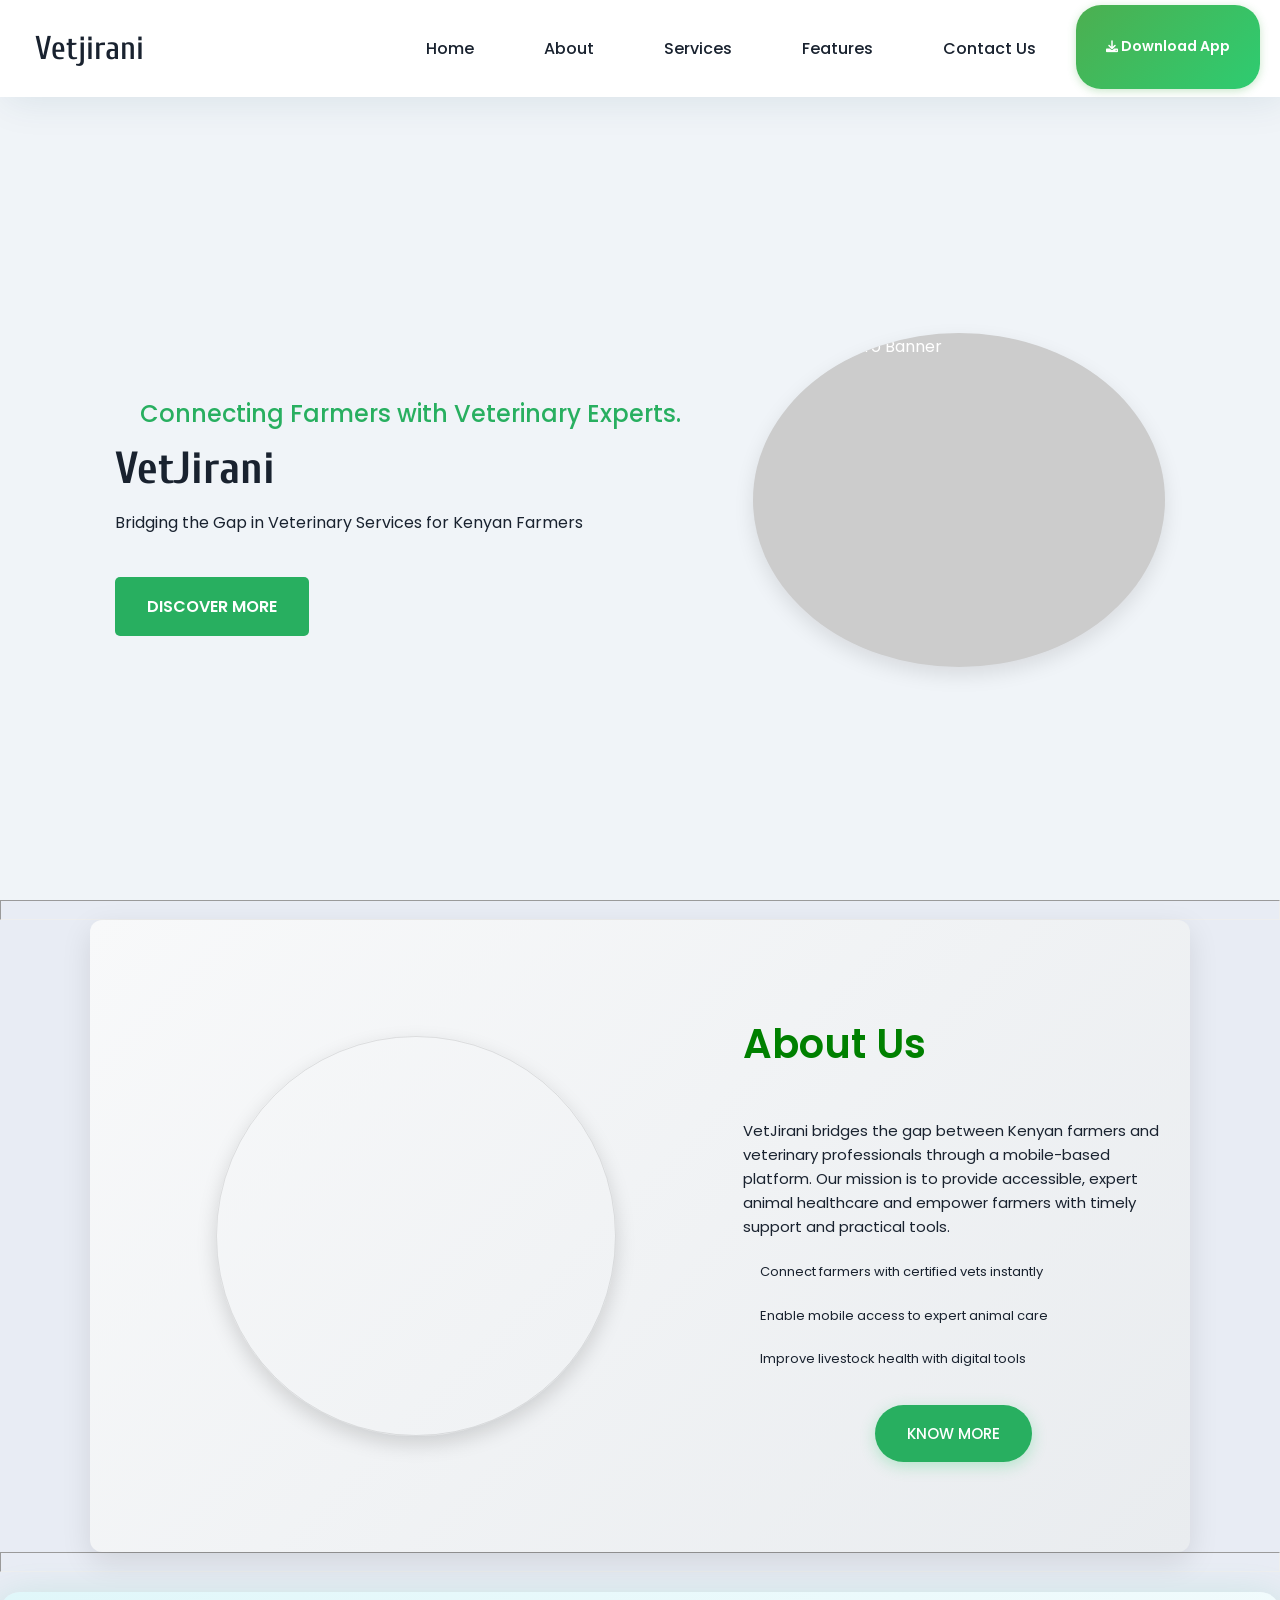
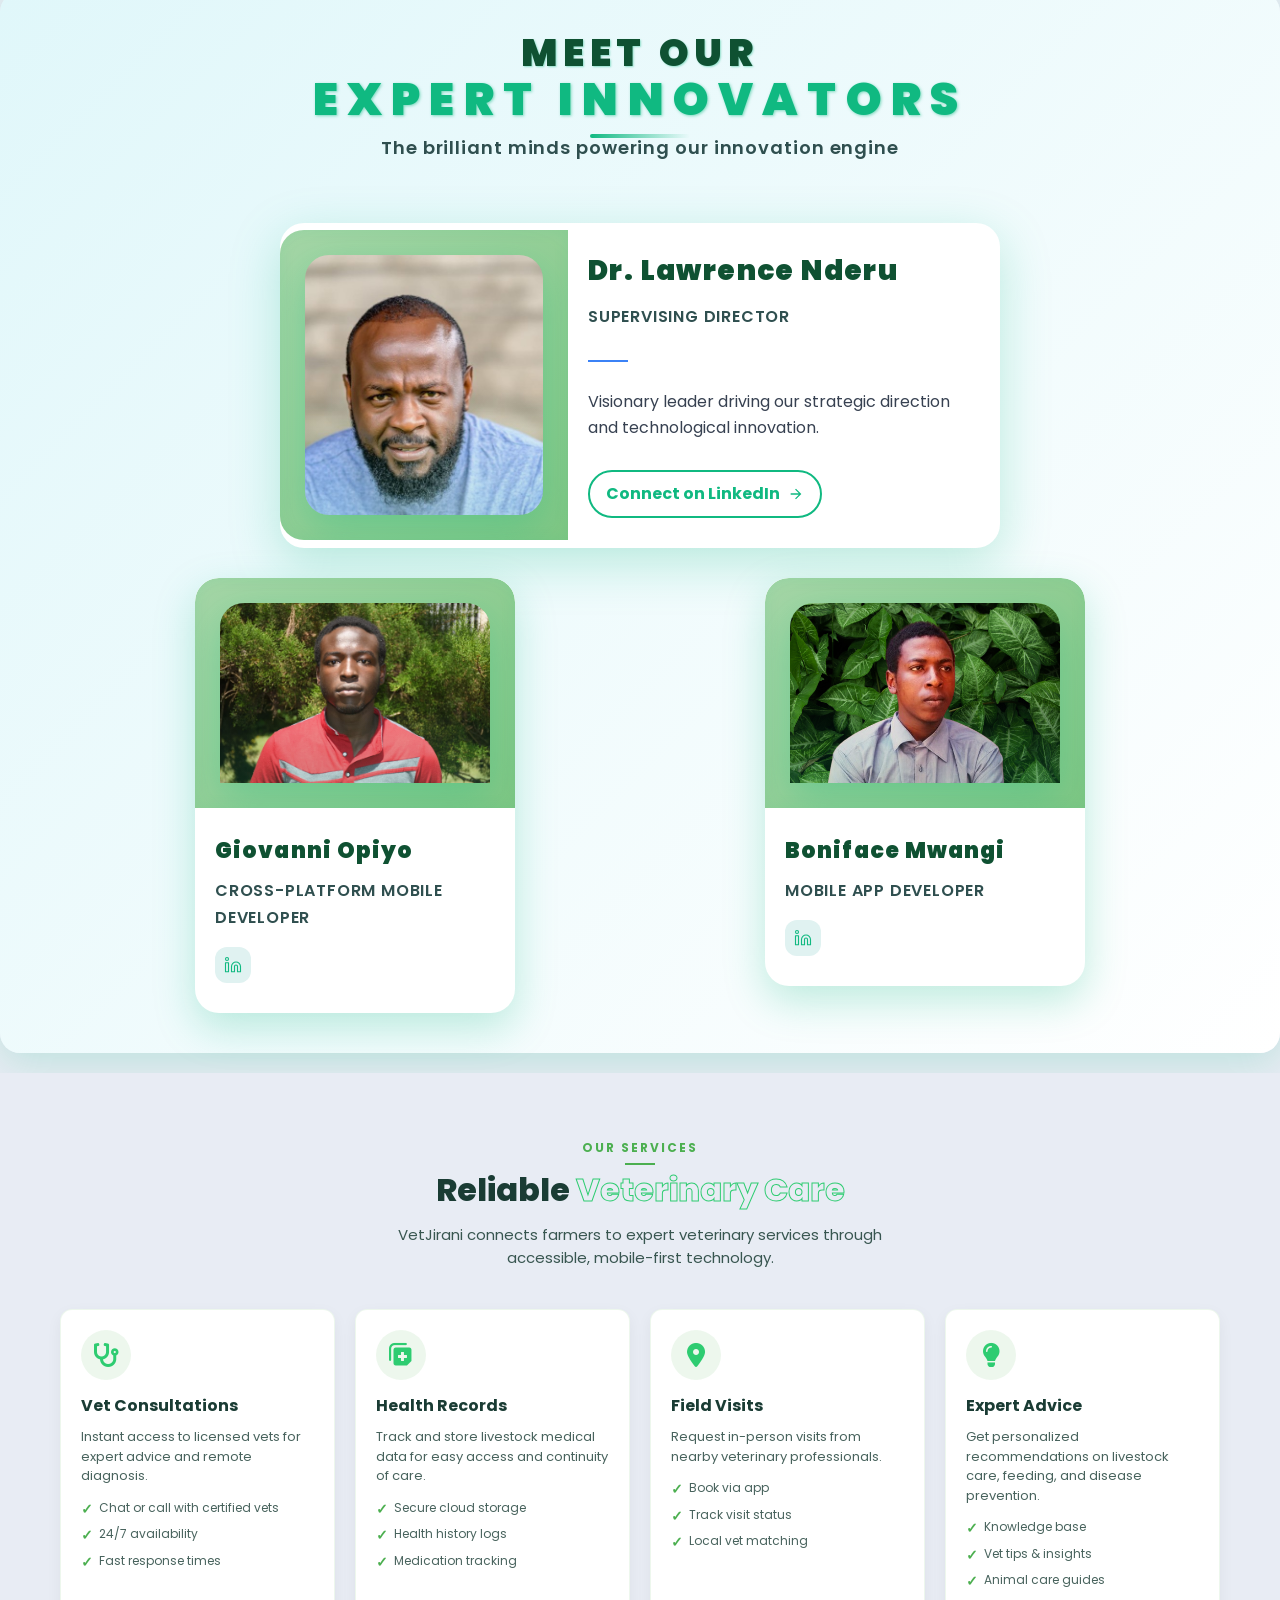
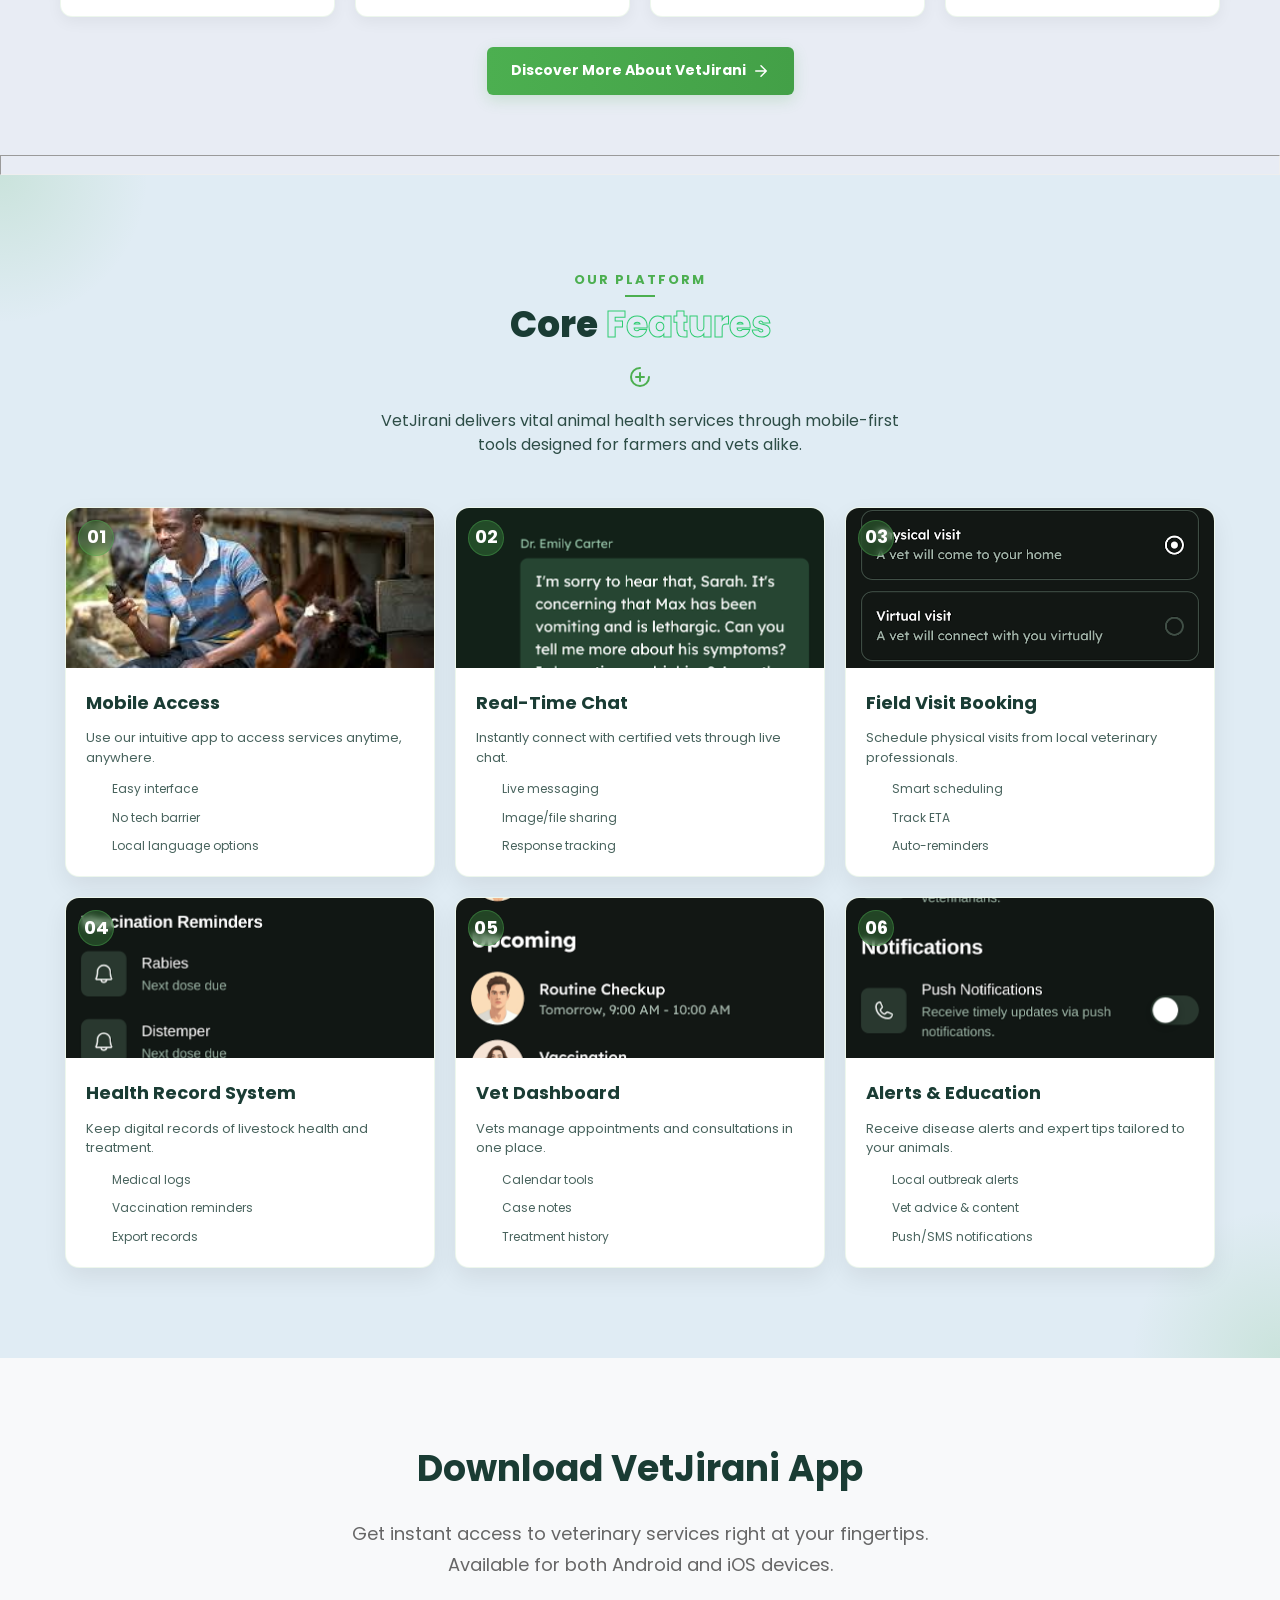
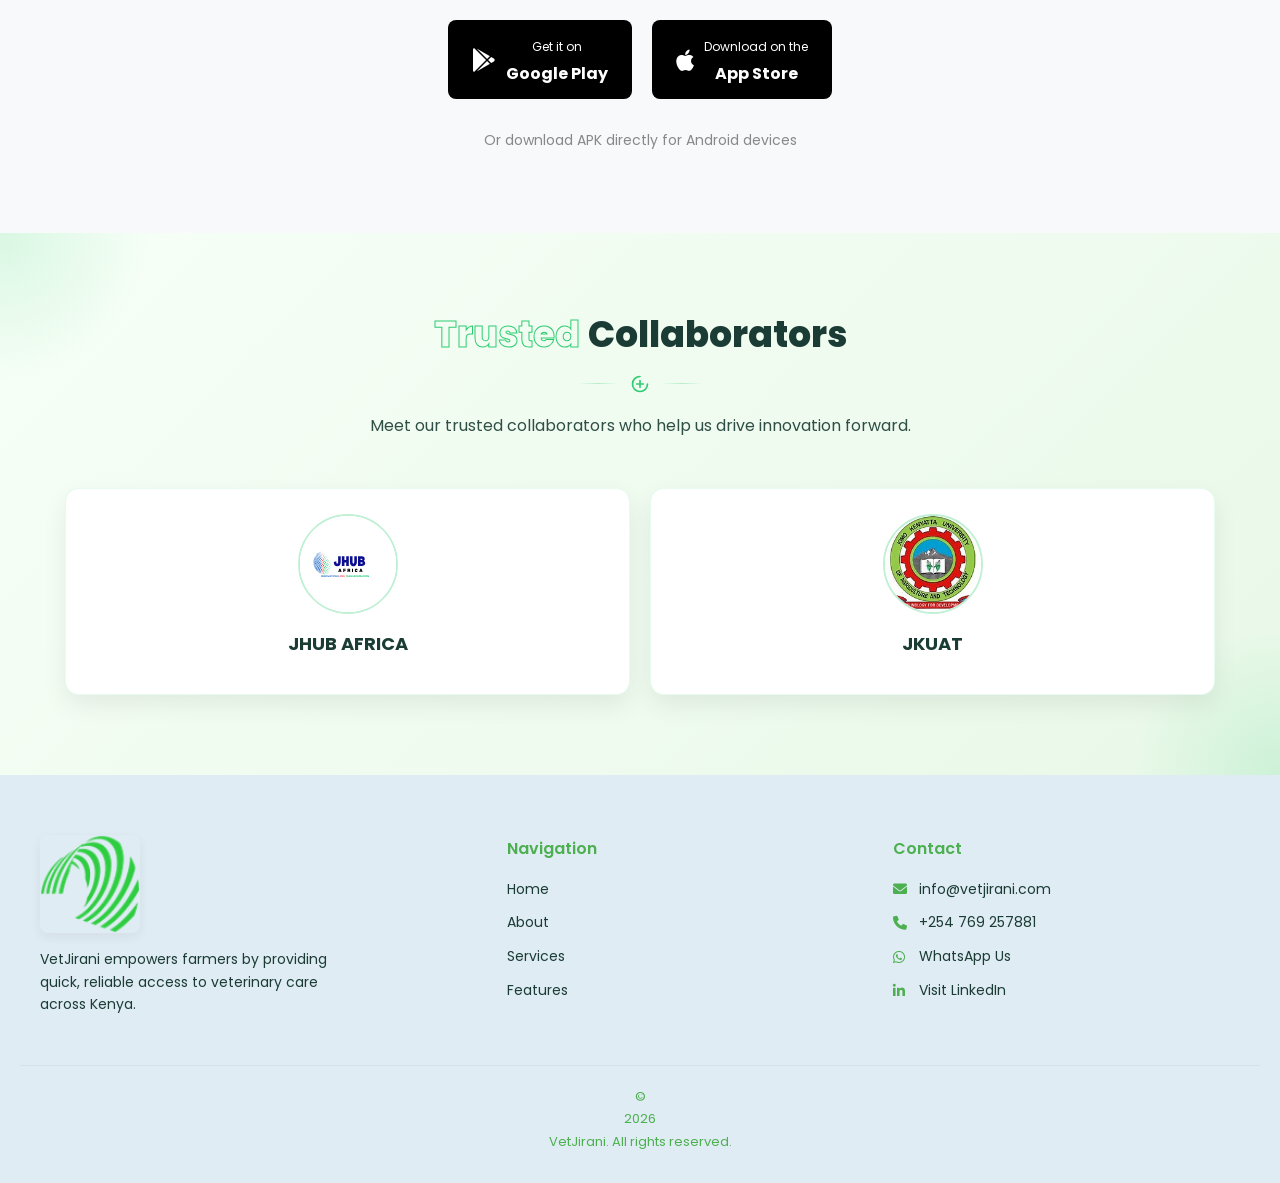
==== index.html @ 68db435a "first commit" ====
<!DOCTYPE html>
<html lang="en">

<head>
  <meta charset="UTF-8">
  <meta http-equiv="X-UA-Compatible" content="IE=edge">
  <meta name="viewport" content="width=device-width, initial-scale=1.0">
  <title>VetJirani</title>

  <!-- Favicon -->
  <link rel="shortcut icon" href="./favicon.svg" type="image/svg+xml">

  <!-- Custom CSS -->
  <link rel="stylesheet" href="./assets/css/style.css">

  <!-- Google Fonts -->
  <link rel="preconnect" href="https://fonts.googleapis.com">
  <link rel="preconnect" href="https://fonts.gstatic.com" crossorigin>
  <link href="https://fonts.googleapis.com/css2?family=Cuprum:wght@500;600;700&family=Poppins:wght@400;500;600&display=swap" rel="stylesheet">
  <link rel="stylesheet" href="https://cdnjs.cloudflare.com/ajax/libs/font-awesome/6.0.0-beta3/css/all.min.css">
  <!-- Preload Critical Resources -->
  <link rel="icon" href="./assets/images/Picture3.png" type="image/png">
  <link rel="stylesheet" href="https://cdnjs.cloudflare.com/ajax/libs/font-awesome/6.0.0-beta3/css/all.min.css">
</head>

<body>

  <!-- Header -->
  <header class="header active">
    <div class="container">
      <a href="#" class="logo">Vetjirani</a>

      <li>
        <!-- Dark Mode Toggle -->
        <button class="nav-open-btn">☰</button>

        
      </li>
           
      <!-- Desktop Navigation -->
      <nav class="navbar" data-navbar>
        
        <ul class="navbar-list">
          <li><a href="#home" class="navbar-link" data-nav-link> Home</a></li>
          <li><a href="#about" class="navbar-link" data-nav-link>About</a></li>
          <li><a href="#services" class="navbar-link" data-nav-link>Services</a></li>
          <li><a href="#features" class="navbar-link" data-nav-link>Features</a></li>
          <li><a href="#footer" class="navbar-link" data-nav-link>Contact Us</a></li>
          <li><a href="#download" class="download-btn-navbar" data-nav-link>
            <i class="fas fa-download"></i> Download App
          </a></li>
        </ul>
      </nav>
  
      <!-- Mobile Menu Button -->
      <button class="nav-open-btn" aria-label="open menu" data-nav-toggler>
        <ion-icon name="menu-outline" aria-hidden="true"></ion-icon>
      </button>
  
      <div class="overlay" data-nav-toggler data-overlay></div>
    </div>
  </header>   
  

  <!-- Main Content -->
  <main>
    <article>

<!-- Hero Section -->
<section class="hero" id="home" aria-label="hero">
  <div class="container">
    <div class="hero-content">
      <p class="hero-subtitle has-before" style="font-size: x-large;">Connecting Farmers with Veterinary Experts.
</p>
      <h1 class="h1 hero-title">VetJirani</h1>
      <p class="hero-text">
       Bridging the Gap in Veterinary Services for Kenyan Farmers
 
      </p>
      <div class="btn-group">
        <a href="#about" class="btn btn-primary">Discover More</a>
      </div>
    </div>
    <figure class="hero-banner img-holder">
      <img src="./assets/images/Picture1.png" width="802" height="650" alt="VetJirani Hero Banner" class="img-cover">
    </figure>
  </div>
</section>
<hr style="height: 20px;">

      <!-- About Section -->
<!-- About Section -->
<section class="about" id="about" aria-label="About Us" data-aos="fade-up" style="background-color: #e8ecf4;">
  <div class="container">

    <figure class="about-banner" data-aos="fade-right" data-aos-delay="50">
      <img src="./assets/images/Picture2.png" alt="About Us" loading="lazy" class="hover-shine">
    </figure>

    <div class="about-content" data-aos="fade-left" data-aos-delay="100">
      <h2 class="h2-sm section-title stroke-text" style="color:green;font-size: 40px;">About Us</h2>

      <svg class="section-divider" width="80" height="8" viewBox="0 0 80 8" fill="none" xmlns="http://www.w3.org/2000/svg">
        <path d="M0 4H80" stroke="url(#pulse-gradient)" stroke-width="2" stroke-linecap="round"/>
        <defs>
          <linearGradient id="pulse-gradient" x1="0" y1="0" x2="100%" y2="0">
            <stop offset="0%" stop-color="#4E6BFF"/>
            <stop offset="100%" stop-color="#2AD2E2"/>
          </linearGradient>
        </defs>
      </svg>

      <p class="section-text">
        VetJirani bridges the gap between Kenyan farmers and veterinary professionals through a mobile-based platform. Our mission is to provide accessible, expert animal healthcare and empower farmers with timely support and practical tools.
      </p>

      <ul class="about-list">
        <li class="has-before hover-lift">Connect farmers with certified vets instantly</li>
        <li class="has-before hover-lift">Enable mobile access to expert animal care</li>
        <li class="has-before hover-lift">Improve livestock health with digital tools</li>
      </ul>

      <div class="btn-group">
        <a href="#services" class="btn btn-primary liquid-btn">Know More</a>
      </div>
    </div>
    
  </div>
</section>
<hr style="height: 20px;">

   <!-- === PREMIUM TEAM SECTION === -->
<!-- === PREMIUM TEAM SECTION === -->
<section class="elite-team" id="team" aria-label="Our Elite Team">
  <div class="elite-container">
    <!-- SECTION HEADER -->
    <div class="elite-header" data-aos="fade-up">
      <h2 class="elite-title">
        <span class="elite-title-main">Meet Our</span>
        <span class="elite-title-accent">Expert Innovators</span>
      </h2>
      <p class="elite-subtitle">
        The brilliant minds powering our innovation engine
      </p>
    </div>

    <!-- LEADER CARD (CENTERED) -->
    <div class="elite-leader-wrapper">
      <div class="elite-leader-card" data-aos="fade-up" data-aos-delay="50">
        <div class="elite-card-inner">
          <div class="elite-card-visual">
            <div class="elite-image-container">
              <img src="./assets/images/Dr Lawrence Nderu.jpeg" alt="Dr. Lawrence Nderu" loading="lazy" class="elite-card-image">
              <div class="elite-image-overlay"></div>
            </div>
          </div>
          <div class="elite-card-content">
            <h3 class="elite-card-name">Dr. Lawrence Nderu</h3>
            <p class="elite-card-position">Supervising Director</p>
            <div class="elite-card-divider">
              <svg width="40" height="8" viewBox="0 0 40 8" fill="none" xmlns="http://www.w3.org/2000/svg">
                <path d="M0 4H40" stroke="#3B82F6" stroke-width="2" stroke-linecap="round"/>
              </svg>
            </div>
            <p class="elite-card-bio">Visionary leader driving our strategic direction and technological innovation.</p>
            <a href="https://www.linkedin.com/in/dr-lawrence-nderu/" class="elite-card-cta">
              <span>Connect on LinkedIn</span>
              <svg width="16" height="16" viewBox="0 0 24 24" fill="none" xmlns="http://www.w3.org/2000/svg">
                <path d="M12 4L10.59 5.41L16.17 11H4V13H16.17L10.59 18.59L12 20L20 12L12 4Z" fill="currentColor"/>
              </svg>
            </a>
          </div>
        </div>
      </div>
    </div>

    <!-- TEAM MEMBERS IN SINGLE ROW -->
    <div class="elite-team-members">
      <div class="elite-team-row">
        <!-- MEMBER 1 -->
        <div class="elite-team-card" data-aos="fade-up" data-aos-delay="100">
          <div class="elite-card-inner">
            <div class="elite-card-visual">
              <div class="elite-image-container">
                <img src="./assets/images/Giovanni.jpg" alt="Giovanni" loading="lazy" class="elite-card-image">
                <div class="elite-image-overlay"></div>
              </div>
            </div>
            <div class="elite-card-content">
              <h3 class="elite-card-name">Giovanni Opiyo</h3>
              <p class="elite-card-position">Cross-Platform Mobile Developer</p>
              <div class="elite-social-links">
                <a href="https://www.linkedin.com/in/giovanni-opiyo" class="elite-social-link">
                  <svg width="18" height="18" viewBox="0 0 24 24" fill="none" xmlns="http://www.w3.org/2000/svg">
                    <path d="M16 8C17.5913 8 19.1174 8.63214 20.2426 9.75736C21.3679 10.8826 22 12.4087 22 14V21H18V14C18 13.4696 17.7893 12.9609 17.4142 12.5858C17.0391 12.2107 16.5304 12 16 12C15.4696 12 14.9609 12.2107 14.5858 12.5858C14.2107 12.9609 14 13.4696 14 14V21H10V14C10 12.4087 10.6321 10.8826 11.7574 9.75736C12.8826 8.63214 14.4087 8 16 8Z" stroke="currentColor" stroke-width="1.5" stroke-linecap="round" stroke-linejoin="round"/>
                    <path d="M6 9H2V21H6V9Z" stroke="currentColor" stroke-width="1.5" stroke-linecap="round" stroke-linejoin="round"/>
                    <path d="M4 6C5.10457 6 6 5.10457 6 4C6 2.89543 5.10457 2 4 2C2.89543 2 2 2.89543 2 4C2 5.10457 2.89543 6 4 6Z" stroke="currentColor" stroke-width="1.5" stroke-linecap="round" stroke-linejoin="round"/>
                  </svg>
                </a>
              </div>
            </div>
          </div>
        </div>

        <!-- MEMBER 2 -->
        <div class="elite-team-card" data-aos="fade-up" data-aos-delay="150">
          <div class="elite-card-inner">
            <div class="elite-card-visual">
              <div class="elite-image-container">
                <img src="./assets/images/bmw.png" alt="Boniface Mwangi" loading="lazy" class="elite-card-image">
                <div class="elite-image-overlay"></div>
              </div>
            </div>
            <div class="elite-card-content">
              <h3 class="elite-card-name">Boniface Mwangi</h3>
              <p class="elite-card-position">Mobile App Developer</p>
              <div class="elite-social-links">
                <a href="https://www.linkedin.com/in/warigi-m-boniface-053098309" class="elite-social-link">
                  <svg width="18" height="18" viewBox="0 0 24 24" fill="none" xmlns="http://www.w3.org/2000/svg">
                    <path d="M16 8C17.5913 8 19.1174 8.63214 20.2426 9.75736C21.3679 10.8826 22 12.4087 22 14V21H18V14C18 13.4696 17.7893 12.9609 17.4142 12.5858C17.0391 12.2107 16.5304 12 16 12C15.4696 12 14.9609 12.2107 14.5858 12.5858C14.2107 12.9609 14 13.4696 14 14V21H10V14C10 12.4087 10.6321 10.8826 11.7574 9.75736C12.8826 8.63214 14.4087 8 16 8Z" stroke="currentColor" stroke-width="1.5" stroke-linecap="round" stroke-linejoin="round"/>
                    <path d="M6 9H2V21H6V9Z" stroke="currentColor" stroke-width="1.5" stroke-linecap="round" stroke-linejoin="round"/>
                    <path d="M4 6C5.10457 6 6 5.10457 6 4C6 2.89543 5.10457 2 4 2C2.89543 2 2 2.89543 2 4C2 5.10457 2.89543 6 4 6Z" stroke="currentColor" stroke-width="1.5" stroke-linecap="round" stroke-linejoin="round"/>
                  </svg>
                </a>
              </div>
            </div>
          </div>
        </div>
      </div>
    </div>
  </div>
</section>


      <!-- === PREMIUM SERVICES SECTION === -->
<section class="eco-services" id="services" aria-label="VetJirani Services" style="background-color: #e8ecf4;">
  <div class="eco-services-container">

    <!-- HEADER -->
    <div class="eco-services-header" data-aos="fade-down">
      <span class="eco-services-subtitle">Our Services</span>
      <h2 class="eco-services-title">
        <span class="eco-title-fill">Reliable</span>
        <span class="eco-title-stroke">Veterinary Care</span>
      </h2>
      <p class="eco-services-description">
        VetJirani connects farmers to expert veterinary services through accessible, mobile-first technology.
      </p>
    </div>

    <!-- SERVICES GRID -->
    <div class="eco-services-grid">

      <!-- SERVICE 1: Vet Consultations -->
      <div class="eco-service-card" data-aos="zoom-in" data-aos-delay="100">
        <div class="eco-service-icon">
          <i class="fas fa-stethoscope" style="color: #2ECC71; font-size: 24px;"></i>
        </div>
        <h3>Vet Consultations</h3>
        <p>Instant access to licensed vets for expert advice and remote diagnosis.</p>
        <ul class="eco-service-features">
          <li>Chat or call with certified vets</li>
          <li>24/7 availability</li>
          <li>Fast response times</li>
        </ul>
        <div class="eco-service-hover"></div>
      </div>

      <!-- SERVICE 2: Health Records -->
      <div class="eco-service-card" data-aos="zoom-in" data-aos-delay="200">
        <div class="eco-service-icon">
          <i class="fas fa-notes-medical" style="color: #2ECC71; font-size: 24px;"></i>
        </div>
        <h3>Health Records</h3>
        <p>Track and store livestock medical data for easy access and continuity of care.</p>
        <ul class="eco-service-features">
          <li>Secure cloud storage</li>
          <li>Health history logs</li>
          <li>Medication tracking</li>
        </ul>
        <div class="eco-service-hover"></div>
      </div>

      <!-- SERVICE 3: Field Visits -->
      <div class="eco-service-card" data-aos="zoom-in" data-aos-delay="300">
        <div class="eco-service-icon">
          <i class="fas fa-map-marker-alt" style="color: #2ECC71; font-size: 24px;"></i>
        </div>
        <h3>Field Visits</h3>
        <p>Request in-person visits from nearby veterinary professionals.</p>
        <ul class="eco-service-features">
          <li>Book via app</li>
          <li>Track visit status</li>
          <li>Local vet matching</li>
        </ul>
        <div class="eco-service-hover"></div>
      </div>

      <!-- SERVICE 4: Expert Advice -->
      <div class="eco-service-card" data-aos="zoom-in" data-aos-delay="400">
        <div class="eco-service-icon">
          <i class="fas fa-lightbulb" style="color: #2ECC71; font-size: 24px;"></i>
        </div>
        <h3>Expert Advice</h3>
        <p>Get personalized recommendations on livestock care, feeding, and disease prevention.</p>
        <ul class="eco-service-features">
          <li>Knowledge base</li>
          <li>Vet tips & insights</li>
          <li>Animal care guides</li>
        </ul>
        <div class="eco-service-hover"></div>
      </div>

    </div>

    <!-- CTA -->
    <div class="eco-services-cta" data-aos="fade-up">
      <a href="#about" class="eco-cta-button">
        <span>Discover More About VetJirani</span>
        <svg width="18" height="18" viewBox="0 0 24 24" fill="none" xmlns="http://www.w3.org/2000/svg">
          <path d="M5 12H19M19 12L12 5M19 12L12 19" stroke="currentColor" stroke-width="2" stroke-linecap="round" stroke-linejoin="round"/>
        </svg>
      </a>
    </div>

  </div>
</section>
<hr style="height: 20px;">

<!-- === PREMIUM FEATURES SECTION === -->
<section class="eco-features" id="features" aria-label="VetJirani Features">
  <div class="eco-container">

    <!-- SECTION HEADER -->
    <div class="eco-header" data-aos="fade-down">
      <span class="eco-subtitle">Our Platform</span>
      <h2 class="eco-title">
        <span class="eco-title-fill">Core</span>
        <span class="eco-title-stroke">Features</span>
      </h2>
      <div class="eco-divider">
        <svg width="24" height="24" viewBox="0 0 24 24" fill="none" xmlns="http://www.w3.org/2000/svg">
          <path d="M12 3C7.02944 3 3 7.02944 3 12C3 16.9706 7.02944 21 12 21C16.9706 21 21 16.9706 21 12" stroke="#4CAF50" stroke-width="2" stroke-linecap="round"/>
          <path d="M12 8V16M8 12H16" stroke="#4CAF50" stroke-width="2" stroke-linecap="round"/>
        </svg>
      </div>
      <p class="eco-description">
        VetJirani delivers vital animal health services through mobile-first tools designed for farmers and vets alike.
      </p>
    </div>

    <!-- FEATURES GRID -->
    <div class="eco-features-grid">

      <!-- FEATURE 1 -->
      <div class="eco-feature-card" data-aos="zoom-in" data-aos-delay="100">
        <div class="eco-feature-media">
          <img src="assets/images/farmer.jpeg" alt="Mobile Access" class="eco-feature-image" loading="lazy">
          <div class="eco-feature-number">01</div>
        </div>
        <div class="eco-feature-content">
          <h3 class="eco-feature-title">Mobile Access</h3>
          <p class="eco-feature-text">Use our intuitive app to access services anytime, anywhere.</p>
          <div class="eco-feature-details">
            <div class="eco-detail-item"><svg ...></svg><span>Easy interface</span></div>
            <div class="eco-detail-item"><svg ...></svg><span>No tech barrier</span></div>
            <div class="eco-detail-item"><svg ...></svg><span>Local language options</span></div>
          </div>
        </div>
      </div>

      <!-- FEATURE 2 -->
      <div class="eco-feature-card" data-aos="zoom-in" data-aos-delay="150">
        <div class="eco-feature-media">
          <img src="assets/images/real time chat.png" alt="Real-Time Chat" class="eco-feature-image" loading="lazy">
          <div class="eco-feature-number">02</div>
        </div>
        <div class="eco-feature-content">
          <h3 class="eco-feature-title">Real-Time Chat</h3>
          <p class="eco-feature-text">Instantly connect with certified vets through live chat.</p>
          <div class="eco-feature-details">
            <div class="eco-detail-item"><svg ...></svg><span>Live messaging</span></div>
            <div class="eco-detail-item"><svg ...></svg><span>Image/file sharing</span></div>
            <div class="eco-detail-item"><svg ...></svg><span>Response tracking</span></div>
          </div>
        </div>
      </div>

      <!-- FEATURE 3 -->
      <div class="eco-feature-card" data-aos="zoom-in" data-aos-delay="200">
        <div class="eco-feature-media">
          <img src="assets/images/Fiel vist.png" alt="Field Visit Booking" class="eco-feature-image" loading="lazy">
          <div class="eco-feature-number">03</div>
        </div>
        <div class="eco-feature-content">
          <h3 class="eco-feature-title">Field Visit Booking</h3>
          <p class="eco-feature-text">Schedule physical visits from local veterinary professionals.</p>
          <div class="eco-feature-details">
            <div class="eco-detail-item"><svg ...></svg><span>Smart scheduling</span></div>
            <div class="eco-detail-item"><svg ...></svg><span>Track ETA</span></div>
            <div class="eco-detail-item"><svg ...></svg><span>Auto-reminders</span></div>
          </div>
        </div>
      </div>

      <!-- FEATURE 4 -->
      <div class="eco-feature-card" data-aos="zoom-in" data-aos-delay="250">
        <div class="eco-feature-media">
          <img src="assets/images/Health records.png" alt="Health Record System" class="eco-feature-image" loading="lazy">
          <div class="eco-feature-number">04</div>
        </div>
        <div class="eco-feature-content">
          <h3 class="eco-feature-title">Health Record System</h3>
          <p class="eco-feature-text">Keep digital records of livestock health and treatment.</p>
          <div class="eco-feature-details">
            <div class="eco-detail-item"><svg ...></svg><span>Medical logs</span></div>
            <div class="eco-detail-item"><svg ...></svg><span>Vaccination reminders</span></div>
            <div class="eco-detail-item"><svg ...></svg><span>Export records</span></div>
          </div>
        </div>
      </div>

      <!-- FEATURE 5 -->
      <div class="eco-feature-card" data-aos="zoom-in" data-aos-delay="300">
        <div class="eco-feature-media">
          <img src="assets/images/vet dashboard.png" alt="Vet Dashboard" class="eco-feature-image" loading="lazy">
          <div class="eco-feature-number">05</div>
        </div>
        <div class="eco-feature-content">
          <h3 class="eco-feature-title">Vet Dashboard</h3>
          <p class="eco-feature-text">Vets manage appointments and consultations in one place.</p>
          <div class="eco-feature-details">
            <div class="eco-detail-item"><svg ...></svg><span>Calendar tools</span></div>
            <div class="eco-detail-item"><svg ...></svg><span>Case notes</span></div>
            <div class="eco-detail-item"><svg ...></svg><span>Treatment history</span></div>
          </div>
        </div>
      </div>

      <!-- FEATURE 6 -->
      <div class="eco-feature-card" data-aos="zoom-in" data-aos-delay="350">
        <div class="eco-feature-media">
          <img src="assets/images/alert.png" alt="Alerts & Education" class="eco-feature-image" loading="lazy">
          <div class="eco-feature-number">06</div>
        </div>
        <div class="eco-feature-content">
          <h3 class="eco-feature-title">Alerts & Education</h3>
          <p class="eco-feature-text">Receive disease alerts and expert tips tailored to your animals.</p>
          <div class="eco-feature-details">
            <div class="eco-detail-item"><svg ...></svg><span>Local outbreak alerts</span></div>
            <div class="eco-detail-item"><svg ...></svg><span>Vet advice & content</span></div>
            <div class="eco-detail-item"><svg ...></svg><span>Push/SMS notifications</span></div>
          </div>
        </div>
      </div>

    </div>
  </div>
</section>

<!-- Download App Section -->
<section class="download-section" id="download" aria-label="Download VetJirani App" style="background-color: #f8f9fa; padding: 80px 0;">
  <div class="container">
    <div class="download-content" style="text-align: center; max-width: 600px; margin: 0 auto;">
      <h2 style="color: #1A3C34; font-size: 36px; margin-bottom: 20px;">Download VetJirani App</h2>
      <p style="color: #666; font-size: 18px; margin-bottom: 40px;">
        Get instant access to veterinary services right at your fingertips. Available for both Android and iOS devices.
      </p>
      
      <div class="download-buttons" style="display: flex; gap: 20px; justify-content: center; flex-wrap: wrap;">
        <a href="#" class="download-btn" style="background: #000; color: white; padding: 12px 24px; border-radius: 8px; text-decoration: none; display: flex; align-items: center; gap: 10px;">
          <i class="fab fa-google-play" style="font-size: 24px;"></i>
          <div>
            <small style="font-size: 12px;">Get it on</small>
            <div style="font-weight: bold;">Google Play</div>
          </div>
        </a>
        
        <a href="#" class="download-btn" style="background: #000; color: white; padding: 12px 24px; border-radius: 8px; text-decoration: none; display: flex; align-items: center; gap: 10px;">
          <i class="fab fa-apple" style="font-size: 24px;"></i>
          <div>
            <small style="font-size: 12px;">Download on the</small>
            <div style="font-weight: bold;">App Store</div>
          </div>
        </a>
      </div>
      
      <p style="margin-top: 30px; color: #888; font-size: 14px;">
        Or download APK directly for Android devices
      </p>
    </div>
  </div>
</section>

<!-- Collaborators Section -->
<section class="eco-collaborators" id="collaborators" aria-label="Our Collaborators">
  <div class="eco-collaborators-container">
    <!-- HEADER -->
    <div class="eco-collaborators-header" data-aos="fade-down">
      <h2 class="eco-collaborators-title">
        <span class="eco-title-stroke">Trusted</span>
        <span class="eco-title-fill">Collaborators</span>
      </h2>
      <div class="eco-collaborators-divider">
        <span class="eco-divider-line"></span>
        <svg width="20" height="20" viewBox="0 0 24 24" fill="none" xmlns="http://www.w3.org/2000/svg">
          <path d="M12 3C7.02944 3 3 7.02944 3 12C3 16.9706 7.02944 21 12 21C16.9706 21 21 16.9706 21 12" stroke="#2ECC71" stroke-width="2" stroke-linecap="round"/>
          <path d="M12 8V16M8 12H16" stroke="#2ECC71" stroke-width="2" stroke-linecap="round"/>
        </svg>
        <span class="eco-divider-line"></span>
      </div>
      <p class="eco-collaborators-description">
        Meet our trusted collaborators who help us drive innovation forward.
      </p>
    </div>

    <!-- COLLABORATORS GRID -->
    <div class="eco-collaborators-grid" data-aos="zoom-in" data-aos-delay="100">
      <!-- COLLABORATOR 1 -->
      <div class="eco-collaborator-card">
        <div class="eco-collaborator-image">
          <img src="./assets/images/jhub.svg" alt="Collaborator 1" loading="lazy">
        </div>
        <div class="eco-collaborator-content">
          <h3>JHUB AFRICA</h3>
          <p></p>
        </div>
        <div class="eco-card-border"></div>
      </div>

      <!-- COLLABORATOR 2 -->
      <div class="eco-collaborator-card">
        <div class="eco-collaborator-image">
          <img src="./assets/images/jkuat logo.jpg" alt="Collaborator 2" loading="lazy">
        </div>
        <div class="eco-collaborator-content">
          <h3>JKUAT</h3>
          <p></p>
        </div>
        <div class="eco-card-border"></div>
      </div>
    </div>
  </div>
</section>


  <!-- 
    - #FOOTER
  -->
  <!-- === MODERN VETJIRANI FOOTER === -->
<footer class="vj-footer" id="footer" aria-label="Footer">
  <div class="vj-footer-container">

    <!-- Logo & Description -->
    <div class="vj-footer-brand">
      <!-- Placeholder for your logo -->
      <img src="assets/images/Picture3.png" alt="VetJirani Logo" class="vj-logo">
      <p class="vj-tagline">
        VetJirani empowers farmers by providing quick, reliable access to veterinary care across Kenya.
      </p>
    </div>

    <!-- Quick Navigation -->
    <div class="vj-footer-nav">
      <h4 class="vj-heading">Navigation</h4>
      <ul class="vj-links">
        <li><a href="#home">Home</a></li>
        <li><a href="#about">About</a></li>
        <li><a href="#services">Services</a></li>
        <li><a href="#features">Features</a></li>
      </ul>
    </div>

    <!-- Contact Info -->
<div class="vj-footer-contact">
  <h4 class="vj-heading">Contact</h4>
  <ul class="vj-contact-list">
    <li>
      <i class="fas fa-envelope"></i>
      <a href="mailto:info@vetjirani.com">info@vetjirani.com</a>
    </li>
    <li>
      <i class="fas fa-phone"></i>
      <a href="tel:+254769257881">+254 769 257881</a>
    </li>
    <li>
      <i class="fab fa-whatsapp"></i>
      <a href="https://wa.me/254769257881" target="_blank" rel="noopener noreferrer">WhatsApp Us</a>
    </li>
    <li>
      <i class="fab fa-linkedin-in"></i>
      <a href="https://www.linkedin.com/in/recycloai-ai-11173a36a/" target="_blank" rel="noopener noreferrer">Visit LinkedIn</a>
    </li>
  </ul>
</div>


  </div>

  <div class="vj-footer-bottom">
    <p>&copy; <span id="year"></span> VetJirani. All rights reserved.</p>
  </div>
</footer>

<script src="https://kit.fontawesome.com/a076d05399.js" crossorigin="anonymous"></script>
<script>
  document.getElementById("year").textContent = new Date().getFullYear();
</script>


<script>
  // Mobile menu toggle
  document.addEventListener('DOMContentLoaded', function () {
    const navTogglers = document.querySelectorAll('[data-nav-toggler]');
    const navbar = document.querySelector('.navbar');
    const overlay = document.querySelector('[data-overlay]');

    navTogglers.forEach(toggler => {
      toggler.addEventListener('click', () => {
        navbar.classList.toggle('active');
        overlay.classList.toggle('active');
      });
    });
  });
</script>
</body>

</html>
---- assets/css/style.css ----
/*-----------------------------------*\
  #CUSTOM PROPERTY
\*-----------------------------------*/

:root {
  /* Colors */
  --rich-black-fogra-29-1: hsl(215, 31%, 14%);
  --rich-black-fogra-29-2: hsl(230, 14%, 8%);
  --rich-black-fogra-39: hsl(158, 29%, 5%);
  --granite-gray: hsl(0, 0%, 40%);
  --go-green_50: hsla(145, 63%, 42%, 0.5);
  --go-green_8: hsla(145, 63%, 42%, 0.08);
  --go-green_5: hsla(145, 63%, 42%, 0.05);
  --light-gray: hsl(0, 0%, 80%);
  --mint-cream: hsl(160, 100%, 98%);
  --cultured: hsl(0, 0%, 93%);
  --go-green: hsl(145, 63%, 42%);
  --white: hsl(0, 0%, 100%);
  --jet: hsl(0, 0%, 18%);

  /* Typography */
  --ff-poppins: 'Poppins', sans-serif;
  --ff-cuprum: 'Cuprum', sans-serif;

  --fs-1: 4.5rem;
  --fs-2: 3.6rem;
  --fs-3: 3.5rem;
  --fs-4: 3.2rem;
  --fs-5: 2.5rem;
  --fs-6: 2.4rem;
  --fs-7: 2.2rem;
  --fs-8: 2rem;
  --fs-9: 1.8rem;
  --fs-10: 1.5rem;
  --fs-11: 1.4rem;
  --fs-12: 1.3rem;

  --fw-600: 600;
  --fw-500: 500;

  /* Spacing */
  --section-padding: 80px;

  /* Shadow */
  --shadow-1: 3px 4px 30px hsla(0, 0%, 53%, 0.1);
  --shadow-2: 5px 3px 40px hsla(191, 100%, 17%, 0.1);

  /* Radius */
  --radius-5: 5px;

  /* Transition */
  --transition-1: 0.25s ease;
  --transition-2: 0.5s ease;
  --cubic-out: cubic-bezier(0.33, 0.85, 0.4, 0.96);
}
html {
  scroll-behavior: smooth;
}

/*-----------------------------------*\
  #RESET
\*-----------------------------------*/

*,
*::before,
*::after {
  margin: 0;
  padding: 0;
  box-sizing: border-box;
}

li { list-style: none; }

a {
  color: inherit;
  text-decoration: none;
}

a,
img,
span,
input,
button,
ion-icon { display: block; }

img { height: auto; }

input,
button {
  background: none;
  border: none;
  font: inherit;
}

input { width: 100%; }

button { cursor: pointer; }

ion-icon { pointer-events: none; }

address { font-style: normal; }

html {
  font-family: var(--ff-poppins);
  font-size: 10px;
  scroll-behavior: smooth;
}

body {
  background-color: #e8ecf4;
  color: #fff;
  font-size: 1.6rem;
  line-height: 1.7;
}


:focus-visible { outline-offset: 4px; }

::-webkit-scrollbar { width: 10px; }

::-webkit-scrollbar-track { background-color: hsl(0, 0%, 98%); }

::-webkit-scrollbar-thumb { background-color: hsl(0, 0%, 80%); }

::-webkit-scrollbar-thumb:hover { background-color: hsl(0, 0%, 70%); }

/*-----------------------------------*\
  #REUSED STYLE
\*-----------------------------------*/

.container { padding-inline: 15px; }

.h1,
.h2,
.h3 {
  color: var(--rich-black-fogra-29-1);
  font-family: var(--ff-cuprum);
}

.h1 {
  font-size: var(--fs-1);
  line-height: 1.1;
}

.h2 { font-size: var(--fs-2); }

.h2,
.h3 { line-height: 1.3; }

.h3 { font-size: var(--fs-7); }

.btn-group {
  display: flex;
  flex-wrap: wrap;
  justify-content: center;
  align-items: center;
  gap: 35px;
}

.btn {
  font-weight: var(--fw-600);
  text-transform: uppercase;
  padding: 12px 24px;
  border-radius: var(--radius-5);
  max-width: max-content;
  transition: var(--transition-1);
}

.btn-primary {
  background-color: var(--go-green);
  color: var(--white);
}

.btn-primary:is(:hover, :focus) { background-color: var(--rich-black-fogra-29-1); }

.img-holder {
  aspect-ratio: var(--width) / var(--height);
  background-color: var(--light-gray);
}

.img-cover {
  width: 100%;
  height: 100%;
  object-fit: cover;
}

/*-----------------------------------*\
  #HEADER
\*-----------------------------------*/
.header {
  padding-block: 15px;
  position: fixed;
  top: 0;
  left: 0;
  width: 100%;
  z-index: 4;
  background-color: var(--cultured);
  box-shadow: var(--shadow-2);
}

.header.active {
  background-color: var(--white);
  box-shadow: var(--shadow-2);
}

.header .container {
  display: flex;
  justify-content: space-between;
  align-items: center;
}

.logo {
  color: var(--rich-black-fogra-29-1);
  font-family: var(--ff-cuprum);
  font-size: 33px;
  font-weight: var(--fw-500);
  line-height: 1;
}

navbar {
  display: flex;
  justify-content: space-between;
  align-items: center;
  padding: 1rem 2rem;
  background-color: var(--white);
  color: var(--rich-black-fogra-29-1);
  box-shadow: var(--shadow-2);
  position: fixed;
  top: 0;
  left: 0;
  width: 100%;
  z-index: 4;
}


.navbar.active {
  transform: translateX(0);
}

.navbar .wrapper {
  display: flex;
  align-items: center;
  justify-content: space-between;
  margin-bottom: 25px;
}

.nav-close-btn {
  color: var(--rich-black-fogra-29-1);
  font-size: 30px;
  cursor: pointer;
}




.navbar-link:is(:hover, :focus) {
  color: var(--go-green);
}
/* Makes first two nav links always clickable */
.navbar-list li:nth-child(-n+6) {
  position: relative;
  z-index: 1001;
}

.navbar-list li:nth-child(-n+6) a {
  display: inline-block;
  padding: 30px;
  margin: -15px;
}
@media (max-width: 992px) {
  .navbar-list li:nth-child(-n+6) {
    z-index: 1001; /* Ensures mobile clickability */
  }
}



/* Hamburger menu button */
.nav-open-btn {
  position: fixed;
  top: 15px;
  right: 15px;
  background: none; /* Remove background color */
  border: none; /* Remove border */
  width: 40px; /* Adjust width */
  height: 40px; /* Adjust height */
  display: flex;
  flex-direction: column; /* Stack lines vertically */
  justify-content: space-between; /* Space lines evenly */
  align-items: center;
  cursor: pointer;
  z-index: 1100; /* Ensure it appears above other elements */
}

.nav-open-btn span {
  display: block;
  width: 30px; /* Width of the lines */
  height: 3px; /* Thickness of the lines */
  background-color: var(--rich-black-fogra-29-1); /* Line color */
  border-radius: 2px; /* Slightly rounded edges */
  transition: all 0.3s ease; /* Smooth transition for hover effects */
}

.nav-open-btn:hover span {
  background-color: var(--go-green); /* Change color on hover */
}
.overlay {
  position: fixed;
  inset: 0;
  background-color: hsla(0, 0%, 100%, 0.7);
  visibility: hidden;
  opacity: 0;
  transition: var(--transition-1);
  z-index: 3;
}

.overlay.active {
  visibility: visible;
  opacity: 1;
}



/*-----------------------------------*\
  #NAVBAR
\*-----------------------------------*/

.navbar {
  position: fixed;
  top: 0;
  left: 0;
  width: 280px;
  height: 100%;
  background-color: var(--white);
  color: var(--rich-black-fogra-29-1);
  padding: 30px 20px;
  transform: translateX(-100%);
  transition: transform 0.3s ease-in-out;
  z-index: 4;
}

.navbar.active {
  transform: translateX(0);
}

.navbar .wrapper {
  display: flex;
  align-items: center;
  justify-content: space-between;
  margin-bottom: 25px;
}

.nav-close-btn {
  color: var(--rich-black-fogra-29-1);
  font-size: 30px;
  cursor: pointer;
}

.navbar-link {
  padding-block: 10px;
  
  transition: var(--transition-1);
}

.navbar-link:is(:hover, :focus) { color: var(--go-green); }

/* Download App Button Styles */
.download-btn-navbar {
  background: linear-gradient(135deg, #4CAF50, #2ECC71);
  color: white !important;
  padding: 8px 16px;
  border-radius: 25px;
  font-weight: 600;
  font-size: 14px;
  display: inline-flex;
  align-items: center;
  gap: 8px;
  transition: all 0.3s ease;
  box-shadow: 0 2px 8px rgba(76, 175, 80, 0.3);
  margin-left: 15px;
}

.download-btn-navbar:hover {
  transform: translateY(-2px);
  box-shadow: 0 4px 12px rgba(76, 175, 80, 0.4);
  background: linear-gradient(135deg, #45a049, #27ae60);
}

.download-btn-navbar i {
  font-size: 12px;
}

.mobile-download-btn {
  margin-left: 0;
  margin-top: 10px;
  width: 100%;
  justify-content: center;
  padding: 12px 20px;
}

@media (max-width: 992px) {
  .download-btn-navbar:not(.mobile-download-btn) {
    display: none;
  }
}

@media (min-width: 992px) {
  .mobile-download-btn {
    display: none;
  }
}

.overlay {
  position: fixed;
  inset: 0;
  background-color: hsla(0, 0%, 100%, 0.7);
  visibility: hidden;
  opacity: 0;
  transition: var(--transition-1);
  z-index: 3;
}

.overlay.active {
  visibility: visible;
  opacity: 1;
}


/*-----------------------------------*\
  #HERO
\*-----------------------------------*/
/* Hero Section */
.hero {
  background-color: #f0f4f8;
  padding-block-start: calc(var(--section-padding) + 50px);
  text-align: center;
  overflow: hidden;
}

.hero .container {
  display: grid;
  grid-template-columns: 1fr 1fr;
  gap: 50px;
  max-width: 1100px;
  margin: 0 auto;
  padding: 0 25px;
  align-items: center;
}

.hero-subtitle {
  color: var(--go-green);
  font-size: var(--fs-12);
  font-weight: var(--fw-500);
  max-width: max-content;
  margin-inline: auto;
  z-index: 0;
}

.hero-subtitle::before {
  top: 8px;
  left: -20px;
  width: 15px;
  height: 2px;
  background-color: var(--go-green);
}

.hero-title {
  margin-block: 10px 15px;
  font-size: 4.5rem;
  line-height: 1.1;
  color: var(--rich-black-fogra-29-1);
}

.hero-text {
  color: var(--rich-black-fogra-29-1);
  font-size: 1.6rem;
  line-height: 1.7;
}

.hero .btn-group {
  margin-block-start: 40px;
  display: flex;
  gap: 20px;
}

.hero .btn-icon {
  background-color: var(--go-green);
  color: var(--white);
  font-size: 20px;
  padding: 20px;
  border-radius: 50%;
  animation: pulse 2s ease infinite;
}

@keyframes pulse {
  0% {
    box-shadow: 0 0 0 0 var(--go-green);
  }
  100% {
    box-shadow: 0 0 0 20px transparent;
  }
}

.hero .flex-btn .span {
  color: var(--go-green);
  font-size: var(--fs-9);
  font-weight: var(--fw-600);
}

/* Remove circular styling and pattern */
.hero-banner {
  width: 100%;
  max-width: 850px;
  margin-bottom: 30px;
  border-radius: 50%;
  overflow: hidden;
  box-shadow: 0 8px 20px rgba(0, 0, 0, 0.1);
  transition: box-shadow 0.3s ease;
}

.hero-banner img {
  border-radius: 50%;
  width: 100%;
  height: 100%;
  object-fit: cover;
  transition: transform 0.3s ease;
}

.hero-banner:hover {
  box-shadow: 0 12px 30px rgba(0, 0, 0, 0.15);
}

.hero-banner:hover img {
  transform: scale(1.05);
}




/* Responsive */
@media (max-width: 992px) {
  .hero .container {
    grid-template-columns: 1fr;
    gap: 2rem;
  }
  
  .hero-banner {
    max-width: 80%;
    margin: 0 auto;
  }
}

@media (max-width: 768px) {
  .hero {
    padding-block-start: 70px;
  }
  
  .hero-banner {
    max-width: 100%;
  }
  
  .hero .btn-group {
    flex-direction: column;
    align-items: flex-start;
  }
}

@media (max-width: 576px) {
  .hero {
    padding-block-start: 60px;
    padding-block-end: 20px;
    border-radius: 0;
  }
  
  .hero .container {
    padding: 0;
  }
  
  .hero-subtitle {
    font-size: 3.5rem;
  }
  
  .hero-title {
    font-size: 3.5rem;
  }
  
  .hero-text {
    font-size: 1.4rem;
  }
}

/* Redesigned About Section */
.about {
  padding: 90px 0;
  background: linear-gradient(135deg, #f8f9fa 0%, #e9ecef 100%);
  position: relative;
  overflow: hidden;
  max-width: 1100px;
  margin: 0 auto;
  border-radius: 12px;
  box-shadow: 0 10px 30px rgba(0, 0, 0, 0.1);
}

.about::before {
  content: none;
}

.about .container {
  display: grid;
  grid-template-columns: 1fr 1fr;
  gap: 25px;
  padding: 0 25px;
  position: relative;
  z-index: 1;
}

.about-banner {
  border-radius: 50%;
  overflow: hidden;
  box-shadow: 0 8px 20px rgba(0, 0, 0, 0.15);
  transition: transform 0.4s ease, box-shadow 0.4s ease;
  border: 1px solid rgba(0, 0, 0, 0.1);
  width: 400px;
  height: 400px;
  margin: 0 auto;
}

.about-banner img {
  width: 100%;
  height: 100%;
  object-fit: cover;
  max-height: none;
  transition: transform 0.3s ease;
  border-radius: 50%;
}

.about-banner:hover img {
  transform: scale(1.02);
}

.about-banner:hover {
  transform: translateY(-5px);
  box-shadow: 0 12px 25px rgba(0, 0, 0, 0.25);
}

.hover-shine {
  position: relative;
  overflow: hidden;
}

.hover-shine::after {
  content: none;
}

.about-content {
  display: flex;
  flex-direction: column;
  justify-content: center;
}

.section-title {
  font-size: 1.8rem;
  margin-bottom: 1rem;
  color: var(--rich-black-fogra-29-1);
  font-weight: 600;
}

.stroke-text {
  -webkit-text-stroke: 0;
  color: var(--rich-black-fogra-29-1);
  position: relative;
  display: inline-block;
}

.stroke-text::after {
  content: none;
}

.section-divider {
  margin: 0.8rem 0 1.5rem;
  animation: none;
}

.section-text {
  font-size: 1.5rem;
  line-height: 1.6;
  color: var(--rich-black-fogra-29-1);
  margin: 0 0 1.5rem;
}

.about-list {
  margin: 0 0 2rem;
  padding: 0;
  list-style: none;
}

.about-list .has-before {
  position: relative;
  padding-left: 1.5rem;
  margin-bottom: 0.8rem;
  font-size: 1.3rem;
  line-height: 1.5;
  color: var(--rich-black-fogra-29-1);
  transition: all 0.3s ease;
  background: transparent;
  padding: 0.8rem 1rem 0.8rem 1.5rem;
  border-radius: 6px;
  border-left: 2px solid transparent;
}

.hover-lift:hover {
  transform: translateY(-3px);
  background: rgba(0, 0, 0, 0.05);
  border-left: 2px solid var(--go-green);
  box-shadow: 0 4px 12px rgba(0, 0, 0, 0.05);
}

.about-list .has-before::before {
  content: none;
}

.btn-group {
  display: flex;
  gap: 1rem;
  align-items: center;
  flex-wrap: wrap;
}

.liquid-btn {
  background: var(--go-green);
  border: none;
  color: white;
  padding: 0.7rem 1.5rem;
  border-radius: 30px;
  font-weight: 500;
  font-size: 1.5rem;
  position: relative;
  overflow: hidden;
  transition: all 0.5s ease;
  box-shadow: 0 4px 15px rgba(46, 204, 113, 0.3);
}

.liquid-btn:hover {
  transform: translateY(-2px);
  box-shadow: 0 6px 20px rgba(46, 204, 113, 0.4);
}

.liquid-btn::before {
  content: none;
}

.liquid-btn:hover::before {
  left: 100%;
}




/* Animations */
@keyframes gradient-pulse {
  0%, 100% { transform: scale(1); opacity: 0.8; }
  50% { transform: scale(1.1); opacity: 1; }
}

@keyframes pulse {
  0%, 100% { opacity: 1; }
  50% { opacity: 0.5; }
}

/* Dark/Light Mode Toggle */

/* Responsive */
@media (max-width: 992px) {
  .about .container {
    grid-template-columns: 1fr;
    gap: 2rem;
  }
  
  .about-banner {
    max-width: 80%;
    margin: 0 auto;
  }
}

@media (max-width: 768px) {
  .about {
    padding: 70px 0;
  }
  
  .about-banner {
    max-width: 100%;
  }
  
  .btn-group {
    flex-direction: column;
    align-items: flex-start;
  }
}

@media (max-width: 576px) {
  .about {
    padding: 60px 20px;
    border-radius: 0;
  }
  
  .about .container {
    padding: 0;
  }
  
  .section-title {
    font-size: 1.5rem;
  }
}

/* Team Members Section - Scoped Styles */
/* === PREMIUM TEAM SECTION === */
.elite-team {
  padding: 40px 0;
  background: linear-gradient(135deg, #e0f7fa 0%, #ffffff 100%);
  position: relative;
  overflow: visible;
  border-radius: 20px;
  box-shadow: 0 10px 40px rgba(16, 185, 129, 0.2);
  margin: 20px 0;
}

.elite-team::before {
  content: none;
}

.elite-container {
  max-width: 1140px;
  margin: 0 auto;
  padding: 0 15px;
  position: relative;
  z-index: 1;
}

/* HEADER STYLES */
.elite-header {
  text-align: center;
  margin-bottom: 60px;
}

.elite-title {
  font-size: 3.8rem;
  font-weight: 900;
  line-height: 1.1;
  margin-bottom: 10px;
  color: #0f5132;
  text-transform: uppercase;
  letter-spacing: 0.15em;
  font-family: 'Poppins', sans-serif;
  text-shadow: 1px 1px 2px rgba(16, 185, 129, 0.4);
}

.elite-title-main {
  opacity: 1;
}

.elite-title-accent {
  color: #10b981;
  position: relative;
  display: inline-block;
  margin-top: 0;
  font-weight: 900;
  font-size: 4.6rem;
  letter-spacing: 0.2em;
  font-family: 'Poppins', sans-serif;
  text-shadow: 1px 1px 3px rgba(16, 185, 129, 0.5);
}

.elite-title-accent::after {
  content: '';
  position: absolute;
  bottom: -14px;
  left: 50%;
  transform: translateX(-50%);
  width: 100px;
  height: 4px;
  background: linear-gradient(90deg, #10b981 0%, transparent 100%);
  border-radius: 2px;
}

.elite-subtitle {
  font-size: 1.8rem;
  color: #2f4f4f;
  line-height: 1.6;
  max-width: 600px;
  margin: 0 auto;
  font-weight: 600;
  letter-spacing: 0.05em;
  font-family: 'Poppins', sans-serif;
}

/* LEADER CARD */
.elite-leader-wrapper {
  display: flex;
  justify-content: center;
  margin-bottom: 30px;
}

.elite-leader-card .elite-card-inner {
  max-width: 720px;
  display: flex;
  flex-direction: row;
  align-items: center;
  text-align: left;
  background: #ffffff;
  border-radius: 24px;
  box-shadow: 0 15px 50px rgba(16, 185, 129, 0.25);
  transition: transform 0.5s ease, box-shadow 0.5s ease;
}

.elite-leader-card .elite-card-inner:hover {
  transform: translateY(-15px);
  box-shadow: 0 20px 60px rgba(16, 185, 129, 0.4);
}

.elite-leader-card .elite-card-visual {
  flex: 0 0 40%;
  padding: 25px;
  border-radius: 24px 0 0 24px;
  overflow: hidden;
  box-shadow: inset 0 0 15px rgba(16, 185, 129, 0.1);
  background: linear-gradient(135deg, #a5d6a7 0%, #81c784 100%);
  transition: transform 0.5s ease;
}

.elite-leader-card .elite-image-container {
  height: 260px;
  border-radius: 24px;
  overflow: hidden;
  box-shadow: 0 15px 40px rgba(16, 185, 129, 0.3);
  transition: transform 0.5s ease;
}

.elite-leader-card .elite-image-container:hover {
  transform: scale(1.07);
}

/* TEAM MEMBERS */
.elite-team-members {
  margin-top: 20px;
}

.elite-team-row {
  display: grid;
  grid-template-columns: repeat(auto-fit, minmax(280px, 1fr));
  gap: 30px;
  justify-content: center;
}

/* CARD STYLES */
.elite-card-inner {
  background: #ffffff;
  border-radius: 24px;
  overflow: hidden;
  transition: transform 0.5s ease, box-shadow 0.5s ease;
  box-shadow: 0 15px 40px rgba(16, 185, 129, 0.25);
  width: 100%;
  max-width: 320px;
  margin: 0 auto;
}

.elite-card-inner:hover {
  transform: translateY(-15px);
  box-shadow: 0 20px 60px rgba(16, 185, 129, 0.4);
}

.elite-card-visual {
  position: relative;
  padding: 25px;
  border-radius: 24px 24px 0 0;
  overflow: hidden;
  box-shadow: inset 0 0 15px rgba(16, 185, 129, 0.1);
  background: linear-gradient(135deg, #a5d6a7 0%, #81c784 100%);
  transition: transform 0.5s ease;
}

.elite-image-container {
  position: relative;
  overflow: hidden;
  height: 180px;
  border-radius: 24px 24px 0 0;
  box-shadow: 0 15px 40px rgba(16, 185, 129, 0.3);
  transition: transform 0.5s ease;
}

.elite-image-container:hover {
  transform: scale(1.07);
}

.elite-card-image {
  width: 100%;
  height: 100%;
  object-fit: cover;
  transition: transform 0.5s ease;
}

.elite-card-inner:hover .elite-card-image {
  transform: scale(1.1);
}

.elite-image-overlay {
  position: absolute;
  top: 0;
  left: 0;
  width: 100%;
  height: 100%;
  background: linear-gradient(to top, rgba(16, 185, 129, 0.15) 0%, transparent 50%);
  transition: background 0.3s ease;
  border-radius: 24px 24px 0 0;
}

.elite-card-inner:hover .elite-image-overlay {
  background: linear-gradient(to top, rgba(16, 185, 129, 0.3) 0%, transparent 50%);
}

.elite-card-content {
  padding: 24px 20px 30px;
}

.elite-card-name {
  font-size: 22px;
  font-weight: 900;
  color: #0f5132;
  margin-bottom: 8px;
  letter-spacing: 0.05em;
  font-family: 'Poppins', sans-serif;
}

.elite-leader-card .elite-card-name {
  font-size: 28px;
}

.elite-card-position {
  font-size: 16px;
  color: #2f4f4f;
  margin-bottom: 16px;
  font-weight: 600;
  letter-spacing: 0.05em;
  text-transform: uppercase;
  font-family: 'Poppins', sans-serif;
}

.elite-card-divider {
  margin: 16px 0;
}

.elite-card-bio {
  font-size: 16px;
  color: #374151;
  line-height: 1.6;
  margin-bottom: 30px;
  font-family: 'Poppins', sans-serif;
}

.elite-card-cta {
  display: inline-flex;
  align-items: center;
  gap: 8px;
  font-size: 16px;
  font-weight: 700;
  color: #10b981;
  text-decoration: none;
  transition: all 0.3s ease;
  padding: 8px 16px;
  border-radius: 24px;
  border: 2px solid #10b981;
}

.elite-card-cta:hover {
  background: #10b981;
  color: #ffffff;
  transform: translateX(5px);
}

.elite-card-cta svg {
  transition: transform 0.3s ease;
}

.elite-card-cta:hover svg {
  transform: translateX(5px);
}

.elite-social-links {
  display: flex;
  gap: 14px;
  margin-top: 16px;
}

.elite-social-link {
  display: flex;
  align-items: center;
  justify-content: center;
  width: 36px;
  height: 36px;
  border-radius: 12px;
  background: #e0f2f1;
  color: #10b981;
  transition: all 0.3s ease;
}

.elite-social-link:hover {
  background: #10b981;
  color: #ffffff;
  transform: scale(1.2);
}

/* RESPONSIVE ADJUSTMENTS */
@media (max-width: 992px) {
  .elite-team {
    padding: 60px 0;
  }

  .elite-title {
    font-size: 32px;
  }

  .elite-leader-card .elite-card-inner {
    flex-direction: column;
    max-width: 500px;
  }

  .elite-leader-card .elite-card-visual {
    width: 100%;
    padding: 0;
  }

  .elite-leader-card .elite-image-container {
    height: 260px;
    border-radius: 16px;
  }
}

@media (max-width: 768px) {
  .elite-header {
    margin-bottom: 40px;
  }

  .elite-title {
    font-size: 28px;
  }

  .elite-subtitle {
    font-size: 14px;
  }

  .elite-team-row {
    gap: 20px;
  }

  .elite-card-inner {
    max-width: 280px;
  }
}

@media (max-width: 576px) {
  .elite-team {
    padding: 40px 0;
  }

  .elite-container {
    padding: 0 15px;
  }

  .elite-title {
    font-size: 24px;
  }

  .elite-subtitle {
    font-size: 12px;
  }

  .elite-image-container {
    height: 180px;
  }

  .elite-leader-card .elite-image-container {
    height: 220px;
  }
}
/* === PREMIUM SERVICES SECTION STYLES === */
/* === VETJIRANI SERVICES SECTION STYLES === */
.eco-services {
  padding: 60px 0;
  background-color: #e0ecf4;
  position: relative;
}

.eco-services-container {
  max-width: 1200px;
  margin: 0 auto;
  padding: 0 20px;
}

/* HEADER STYLES */
.eco-services-header {
  text-align: center;
  margin-bottom: 40px;
}

.eco-services-subtitle {
  display: inline-block;
  font-size: 12px;
  font-weight: 700;
  letter-spacing: 2px;
  color: #4CAF50;
  text-transform: uppercase;
  margin-bottom: 12px;
  position: relative;
}

.eco-services-subtitle::after {
  content: '';
  position: absolute;
  width: 30px;
  height: 2px;
  background: #4CAF50;
  bottom: -6px;
  left: 50%;
  transform: translateX(-50%);
}

.eco-services-title {
  font-size: 32px;
  font-weight: 800;
  line-height: 1.2;
  margin-bottom: 15px;
  display: flex;
  flex-wrap: wrap;
  justify-content: center;
  gap: 6px;
}

.eco-title-fill {
  color: #1A3C34;
}

.eco-title-stroke {
  -webkit-text-stroke: 1px #4CAF50;
  color: transparent;
}

.eco-services-description {
  font-size: 15px;
  color: #1A3C34;
  line-height: 1.5;
  max-width: 500px;
  margin: 0 auto;
  opacity: 0.85;
}

/* SERVICES GRID */
.eco-services-grid {
  display: grid;
  grid-template-columns: repeat(auto-fit, minmax(220px, 1fr));
  gap: 20px;
}

/* SERVICE CARD */
.eco-service-card {
  background: #ffffff;
  border-radius: 12px;
  padding: 20px;
  position: relative;
  overflow: hidden;
  transition: all 0.3s ease-in-out;
  box-shadow: 0 5px 15px rgba(0, 0, 0, 0.05);
  border: 1px solid rgba(76, 175, 80, 0.1);
  z-index: 1;
}

.eco-service-card:hover {
  transform: translateY(-5px);
  box-shadow: 0 10px 25px rgba(76, 175, 80, 0.15);
  border-color: rgba(76, 175, 80, 0.3);
}

.eco-service-icon {
  width: 50px;
  height: 50px;
  background: rgba(76, 175, 80, 0.1);
  border-radius: 50%;
  display: flex;
  align-items: center;
  justify-content: center;
  margin-bottom: 12px;
  transition: all 0.3s ease;
}

.eco-service-card:hover .eco-service-icon {
  background: rgba(76, 175, 80, 0.2);
  transform: rotate(360deg);
}

.eco-service-card h3 {
  font-size: 16px;
  font-weight: 700;
  color: #1A3C34;
  margin-bottom: 8px;
  transition: color 0.3s ease;
}

.eco-service-card:hover h3 {
  color: #4CAF50;
}

.eco-service-card p {
  font-size: 13px;
  color: rgba(26, 60, 52, 0.8);
  line-height: 1.5;
  margin-bottom: 12px;
}

.eco-service-features {
  list-style: none;
  padding: 0;
  margin: 0;
}

.eco-service-features li {
  position: relative;
  padding-left: 18px;
  margin-bottom: 6px;
  font-size: 12px;
  color: rgba(26, 60, 52, 0.8);
}

.eco-service-features li::before {
  content: '✓';
  position: absolute;
  left: 0;
  top: 0;
  color: #4CAF50;
  font-weight: 700;
  font-size: 14px;
}

/* CTA */
.eco-services-cta {
  text-align: center;
  margin-top: 30px;
}

.eco-cta-button {
  display: inline-flex;
  align-items: center;
  padding: 12px 24px;
  background: linear-gradient(90deg, #4CAF50 0%, #43A047 100%);
  color: #FFFFFF;
  font-size: 14px;
  font-weight: 700;
  border-radius: 6px;
  text-decoration: none;
  transition: all 0.3s ease;
  box-shadow: 0 5px 15px rgba(76, 175, 80, 0.2);
}

.eco-cta-button svg {
  margin-left: 6px;
  transition: transform 0.3s ease;
}

.eco-cta-button:hover {
  transform: translateY(-2px);
  box-shadow: 0 8px 20px rgba(76, 175, 80, 0.3);
}

.eco-cta-button:hover svg {
  transform: translateX(3px);
}

/* RESPONSIVE ADJUSTMENTS */
@media (max-width: 992px) {
  .eco-services-grid {
    grid-template-columns: repeat(2, 1fr);
  }
}

@media (max-width: 768px) {
  .eco-services {
    padding: 50px 0;
  }

  .eco-services-title {
    font-size: 28px;
  }

  .eco-services-description {
    font-size: 14px;
  }
}

@media (max-width: 576px) {
  .eco-services-grid {
    grid-template-columns: 1fr;
  }

  .eco-services-title {
    font-size: 24px;
  }

  .eco-services-subtitle {
    font-size: 11px;
  }

  .eco-cta-button {
    padding: 10px 20px;
    font-size: 13px;
  }
}

/* === VETJIRANI FEATURES SECTION === */
.eco-features {
  padding: 90px 0;
  background-color: #e0ecf4;
  position: relative;
  overflow: hidden;
}

.eco-features::before,
.eco-features::after {
  content: '';
  position: absolute;
  width: 300px;
  height: 300px;
  z-index: 0;
  background: radial-gradient(circle, rgba(76,175,80,0.15) 0%, rgba(76,175,80,0) 70%);
}

.eco-features::before {
  top: -150px;
  left: -150px;
}

.eco-features::after {
  bottom: -150px;
  right: -150px;
}

.eco-container {
  max-width: 1200px;
  margin: 0 auto;
  padding: 0 25px;
  position: relative;
  z-index: 1;
}

/* HEADER */
.eco-header {
  text-align: center;
  margin-bottom: 50px;
}

.eco-subtitle {
  display: inline-block;
  font-size: 13px;
  font-weight: 700;
  letter-spacing: 2px;
  color: #4CAF50;
  text-transform: uppercase;
  margin-bottom: 12px;
  position: relative;
}

.eco-subtitle::after {
  content: '';
  position: absolute;
  width: 30px;
  height: 2px;
  background: #4CAF50;
  bottom: -6px;
  left: 50%;
  transform: translateX(-50%);
}

.eco-title {
  font-size: 36px;
  font-weight: 800;
  line-height: 1.2;
  margin-bottom: 18px;
  display: flex;
  flex-wrap: wrap;
  justify-content: center;
  gap: 8px;
}

.eco-title-fill {
  color: #1A3C34;
}

.eco-title-stroke {
  -webkit-text-stroke: 1px #4CAF50;
  color: transparent;
}

.eco-divider {
  margin-bottom: 20px;
  display: flex;
  justify-content: center;
}

.eco-divider svg {
  animation: rotate 4s infinite linear;
}

.eco-description {
  font-size: 16px;
  color: #1A3C34;
  line-height: 1.5;
  max-width: 550px;
  margin: 0 auto;
  opacity: 0.9;
}

/* GRID */
.eco-features-grid {
  display: grid;
  grid-template-columns: repeat(3, 1fr);
  gap: 20px;
}

/* CARD */
.eco-feature-card {
  background: #ffffff;
  border-radius: 14px;
  overflow: hidden;
  transition: all 0.4s ease;
  box-shadow: 0 10px 25px rgba(0, 0, 0, 0.07);
  border: 1px solid rgba(76, 175, 80, 0.1);
  display: flex;
  flex-direction: column;
}

.eco-feature-card:hover {
  transform: translateY(-6px);
  box-shadow: 0 15px 35px rgba(76, 175, 80, 0.2);
  border-color: rgba(76, 175, 80, 0.5);
}

/* MEDIA */
.eco-feature-media {
  position: relative;
  height: 160px;
  overflow: hidden;
}

.eco-feature-image {
  width: 100%;
  height: 100%;
  object-fit: cover;
  transition: transform 0.5s ease;
}

.eco-feature-card:hover .eco-feature-image {
  transform: scale(1.06);
}

.eco-feature-number {
  position: absolute;
  top: 12px;
  left: 12px;
  font-size: 18px;
  font-weight: 700;
  color: #ffffff;
  background: rgba(76, 175, 80, 0.3);
  width: 36px;
  height: 36px;
  border-radius: 50%;
  display: flex;
  align-items: center;
  justify-content: center;
  backdrop-filter: blur(3px);
  border: 1px solid rgba(76, 175, 80, 0.4);
}

/* CONTENT */
.eco-feature-content {
  padding: 20px;
  flex: 1;
  display: flex;
  flex-direction: column;
}

.eco-feature-title {
  font-size: 18px;
  font-weight: 700;
  color: #1A3C34;
  margin-bottom: 10px;
  transition: color 0.3s ease;
}

.eco-feature-card:hover .eco-feature-title {
  color: #4CAF50;
}

.eco-feature-text {
  font-size: 13px;
  color: rgba(26, 60, 52, 0.8);
  line-height: 1.5;
  margin-bottom: 12px;
  flex: 1;
}

.eco-feature-details {
  display: flex;
  flex-direction: column;
  gap: 8px;
}

.eco-detail-item {
  display: flex;
  align-items: center;
  gap: 8px;
}

.eco-detail-item svg {
  flex-shrink: 0;
  width: 18px;
  height: 18px;
  stroke: #4CAF50;
}

.eco-detail-item span {
  font-size: 12px;
  color: rgba(26, 60, 52, 0.8);
  transition: color 0.3s ease;
}

.eco-feature-card:hover .eco-detail-item span {
  color: #4CAF50;
}

/* ROTATION ANIMATION */
@keyframes rotate {
  0% { transform: rotate(0deg); }
  100% { transform: rotate(360deg); }
}

/* DARK MODE */

/* RESPONSIVE */
@media (max-width: 992px) {
  .eco-features {
    padding: 70px 0;
  }

  .eco-features-grid {
    grid-template-columns: repeat(2, 1fr);
    gap: 18px;
  }

  .eco-title {
    font-size: 32px;
  }

  .eco-description {
    font-size: 15px;
  }
}

@media (max-width: 768px) {
  .eco-header {
    margin-bottom: 40px;
  }

  .eco-features-grid {
    grid-template-columns: 1fr;
    gap: 16px;
  }

  .eco-feature-media {
    height: 140px;
  }
}

@media (max-width: 576px) {
  .eco-features {
    padding: 50px 0;
  }

  .eco-container {
    padding: 0 15px;
  }

  .eco-title {
    font-size: 28px;
  }

  .eco-subtitle {
    font-size: 12px;
  }

  .eco-feature-content {
    padding: 15px;
  }

  .eco-feature-title {
    font-size: 16px;
  }

  .eco-feature-text {
    font-size: 12px;
  }

  .eco-detail-item span {
    font-size: 11px;
  }
}



/* Collaborators Section Styles */
/* === ECO COLLABORATORS SECTION === */
.eco-collaborators {
  padding: 80px 0;
  background: linear-gradient(135deg, #F7FFF7 0%, #E8F8E8 100%);
  position: relative;
  overflow: hidden;
}

.eco-collaborators::before {
  content: '';
  position: absolute;
  top: -150px;
  left: -150px;
  width: 300px;
  height: 300px;
  background: radial-gradient(circle, rgba(46,204,113,0.15) 0%, rgba(46,204,113,0) 70%);
  z-index: 0;
}

.eco-collaborators::after {
  content: '';
  position: absolute;
  bottom: -150px;
  right: -150px;
  width: 300px;
  height: 300px;
  background: radial-gradient(circle, rgba(46,204,113,0.15) 0%, rgba(46,204,113,0) 70%);
  z-index: 0;
}

.eco-collaborators-container {
  max-width: 1200px;
  margin: 0 auto;
  padding: 0 25px;
  position: relative;
  z-index: 1;
}

/* HEADER STYLES */
.eco-collaborators-header {
  text-align: center;
  margin-bottom: 50px;
}

.eco-collaborators-title {
  font-size: 36px;
  font-weight: 800;
  line-height: 1.2;
  margin-bottom: 18px;
  display: flex;
  flex-wrap: wrap;
  justify-content: center;
  gap: 8px;
}

.eco-title-stroke {
  -webkit-text-stroke: 1px #2ECC71;
  color: transparent;
}

.eco-title-fill {
  color: #1A3C34;
}

.eco-collaborators-divider {
  display: flex;
  align-items: center;
  justify-content: center;
  margin-bottom: 20px;
}

.eco-divider-line {
  width: 40px;
  height: 1px;
  background: linear-gradient(90deg, rgba(46,204,113,0) 0%, rgba(46,204,113,0.3) 50%, rgba(46,204,113,0) 100%);
}

.eco-collaborators-divider svg {
  margin: 0 12px;
  animation: rotate 4s infinite linear;
}

.eco-collaborators-description {
  font-size: 16px;
  color: #1A3C34;
  line-height: 1.5;
  max-width: 550px;
  margin: 0 auto;
  opacity: 0.9;
}

/* COLLABORATORS GRID */
.eco-collaborators-grid {
  display: grid;
  grid-template-columns: repeat(2, 1fr);
  gap: 20px;
}

/* COLLABORATOR CARD */
.eco-collaborator-card {
  background: #FFFFFF;
  border-radius: 14px;
  padding: 25px;
  position: relative;
  overflow: hidden;
  transition: all 0.4s cubic-bezier(0.25, 1, 0.3, 1);
  box-shadow: 0 10px 25px rgba(0, 0, 0, 0.07);
  border: 1px solid rgba(46, 204, 113, 0.1);
}

.eco-collaborator-card:hover {
  transform: translateY(-6px);
  box-shadow: 0 15px 35px rgba(46, 204, 113, 0.2);
  border-color: rgba(46, 204, 113, 0.5);
}

.eco-collaborator-image {
  width: 100px;
  height: 100px;
  margin: 0 auto 15px;
  border-radius: 50%;
  overflow: hidden;
  position: relative;
  border: 2px solid rgba(46, 204, 113, 0.3);
  transition: border-color 0.3s ease;
}

.eco-collaborator-card:hover .eco-collaborator-image {
  border-color: #2ECC71;
}

.eco-collaborator-image img {
  width: 100%;
  height: 100%;
  object-fit: contain;
  background: #F7FFF7;
  transition: transform 0.5s ease;
}

.eco-collaborator-card:hover .eco-collaborator-image img {
  transform: scale(1.1);
}

.eco-collaborator-content {
  text-align: center;
}

.eco-collaborator-content h3 {
  font-size: 18px;
  font-weight: 700;
  color: #1A3C34;
  margin-bottom: 10px;
  transition: color 0.3s ease;
}

.eco-collaborator-card:hover .eco-collaborator-content h3 {
  color: #2ECC71;
}

.eco-collaborator-content p {
  font-size: 13px;
  color: rgba(26, 60, 52, 0.8);
  line-height: 1.5;
}

.eco-card-border {
  position: absolute;
  top: 0;
  left: 0;
  width: 100%;
  height: 100%;
  border: 1px solid rgba(46, 204, 113, 0.4);
  border-radius: 14px;
  opacity: 0;
  transition: opacity 0.3s ease;
  pointer-events: none;
}

.eco-collaborator-card:hover .eco-card-border {
  opacity: 1;
}

/* DARK MODE STYLES */

/* ANIMATIONS */
@keyframes rotate {
  0% { transform: rotate(0deg); }
  100% { transform: rotate(360deg); }
}

/* RESPONSIVE ADJUSTMENTS */
@media (max-width: 992px) {
  .eco-collaborators {
    padding: 70px 0;
  }

  .eco-collaborators-title {
    font-size: 32px;
  }
}

@media (max-width: 768px) {
  .eco-collaborators-header {
    margin-bottom: 40px;
  }

  .eco-collaborators-title {
    font-size: 28px;
    flex-direction: column;
    gap: 5px;
  }

  .eco-collaborators-grid {
    grid-template-columns: 1fr;
  }
}

@media (max-width: 576px) {
  .eco-collaborators {
    padding: 50px 0;
  }

  .eco-collaborators-container {
    padding: 0 15px;
  }

  .eco-collaborators-description {
    font-size: 15px;
  }

  .eco-collaborator-card {
    padding: 20px;
  }

  .eco-collaborator-image {
    width: 80px;
    height: 80px;
  }

  .eco-collaborator-content h3 {
    font-size: 16px;
  }
}

/* === MODERN VETJIRANI FOOTER === */
.vj-footer {
  background-color: #e0ecf4;
  padding: 60px 20px 30px;
  font-family: 'Poppins', sans-serif;
  color: #1A3C34;
}

.vj-footer-container {
  max-width: 1200px;
  margin: 0 auto;
  display: flex;
  flex-wrap: wrap;
  justify-content: space-between;
  gap: 40px;
}

.vj-footer-brand {
  flex: 1 1 280px;
}

.vj-logo {
  width: 100px;
  height: auto;
  display: block;
  margin-bottom: 15px;
  border-radius: 8px; /* Optional: adds subtle curve */
  box-shadow: 0 4px 12px rgba(0, 0, 0, 0.06); /* Soft shadow */
  transition: transform 0.3s ease, box-shadow 0.3s ease;
}

.vj-logo:hover {
  transform: scale(1.05);
  box-shadow: 0 6px 18px rgba(0, 0, 0, 0.12);
}


.vj-tagline {
  font-size: 14px;
  line-height: 1.6;
  max-width: 300px;
  margin-bottom: 10px;
}

.vj-footer-nav,
.vj-footer-contact {
  flex: 1 1 200px;
}

.vj-heading {
  font-size: 16px;
  font-weight: 600;
  margin-bottom: 15px;
  color: #4CAF50;
}

.vj-links,
.vj-contact-list {
  list-style: none;
  padding: 0;
  margin: 0;
}

.vj-links li,
.vj-contact-list li {
  margin-bottom: 10px;
  font-size: 14px;
  display: flex;
  align-items: center;
  gap: 8px;
}

.vj-links a {
  color: #1A3C34;
  text-decoration: none;
  transition: color 0.3s ease;
}

.vj-links a:hover {
  color: #4CAF50;
}

.vj-contact-list i {
  color: #4CAF50;
  width: 18px;
}

.vj-footer-bottom {
  border-top: 1px solid rgba(0,0,0,0.05);
  text-align: center;
  margin-top: 40px;
  padding-top: 20px;
  font-size: 13px;
  color: #4CAF50;
}

/* Responsive */
@media (max-width: 768px) {
  .vj-footer-container {
    flex-direction: column;
    gap: 30px;
  }

  .vj-footer-brand,
  .vj-footer-nav,
  .vj-footer-contact {
    flex: 1 1 100%;
  }

  .vj-footer-bottom {
    padding-top: 15px;
  }
}


/*-----------------------------------*\
  #MEDIA QUERIES 
\*-----------------------------------*/

/**
 * responsive for large than 575px screen
 */

@media (min-width: 575px) {

  /**
   * CUSTOM PROPERTY
   */

  :root {

    /**
     * typography
     */

    --fs-1: 5.4rem;

  }



  /**
   * REUSED STYLE
   */

  .container {
    max-width: 540px;
    width: 100%;
    margin-inline: auto;
  }



  /**
   * HEADER
   */

  .header .container { max-width: unset; }



  /**
   * SERVICE
   */

  .service .grid-list { grid-template-columns: 1fr 1fr; }

  .service-card { text-align: left; }

  .service-card .card-icon { margin-inline: 0; }
  
  .service-card .btn-link { justify-content: flex-start; }

}





/**
 * responsive for large than 768px screen
 */

@media (min-width: 768px) {

  /**
   * CUSTOM PROPERTY
   */

  :root {

    /**
     * typography
     */

    --fs-1: 7rem;
    --fs-2: 4rem;
    --fs-4: 3.5rem;

  }



  /**
   * REUSED STYLE
   */

  .container { max-width: 720px; }

  .btn { padding: 16px 32px; }

  .section-text.text-center {
    max-width: 50ch;
    margin-inline: auto;
  }

  .btn-link { --fs-12: 1.4rem; }



  /**
   * HERO
   */

  .hero-subtitle { --fs-12: 1.4rem; }



  /**
   * FEATURES
   */

  .features .grid-list { grid-template-columns: 1fr 1fr; }



  /**
   * FOOTER
   */

  .footer-top .container { grid-template-columns: 1fr 1fr; }

}





/**
 * responsive for large than 992px screen
 */

@media (min-width: 992px) {

  /**
   * REUSED STYLE
   */

  .container { max-width: 960px; }



  /**
   * HEADER
   */

  .nav-open-btn,
  .navbar .wrapper,
  .overlay { display: none; }

  .header { padding: 20px; }

  .navbar,
  .navbar.active { all: unset; }

  .navbar-list {
    display: flex;
    gap: 40px;
  }

  .navbar-link {
    color: var(--rich-black-fogra-29-1);
    font-weight: var(--fw-500);
    padding-block: 0;
  }

  .header .btn-outline {
    display: block;
    color: var(--go-green);
    font-weight: var(--fw-600);
    text-transform: uppercase;
    border: 1px solid var(--go-green);
    padding: 7px 18px;
    transition: var(--transition-1);
  }

  .header .btn-outline:is(:hover, :focus) {
    background-color: var(--go-green);
    color: var(--white);
  }



  /**
   * HERO
   */

  .hero { text-align: left; }

  .hero .container {
    grid-template-columns: 1fr 0.7fr;
    align-items: center;
  }

  .hero-subtitle { margin-inline: 25px 0; }

  .hero .btn-group { justify-content: flex-start; }



  /**
   * ABOUT
   */

  .about .container {
    grid-template-columns: 1fr 1fr;
    align-items: center;
  }
  
  



  /**
   * SERVICE
   */

  .service-card {
    display: flex;
    align-items: flex-start;
    gap: 10px;
  }



  /**
   * FEATURES
   */

  .features .grid-list { grid-template-columns: repeat(3, 1fr); }



  /**
   * FAQ
   */

  .faq .container {
    grid-template-columns: 0.48fr 1fr;
    align-items: flex-start;
  }



  /**
   * FOOTER
   */

  .footer-top .container { grid-template-columns: 1fr 0.8fr 0.8fr 1fr; }

  .footer-bottom .container {
    display: flex;
    justify-content: space-between;
    align-items: center;
  }

  .copyright { margin-block-end: 0; }

}





/**
 * responsive for large than 1200px screen
 */

@media (min-width: 1200px) {

  /**
   * CUSTOM PROPERTY
   */

  :root {

    /**
     * typography
     */

    --fs-1: 7.5rem;
    --fs-4: 3.8rem;

  }



  /**
   * REUSED STYLE
   */

  .container { max-width: 1140px; }

  .btn-link { --fs-12: 1.5rem; }



  /**
   * HERO
   */

  .hero {
    min-height: 100vh;
    display: grid;
    align-items: center;
  }



  /**
   * ABOUT
   */

  .about .container { grid-template-columns: 1fr 0.7fr; }



  /**
   * FAQ
   */

  .faq-card .card-action.active + .card-content { max-height: 200px; }

}
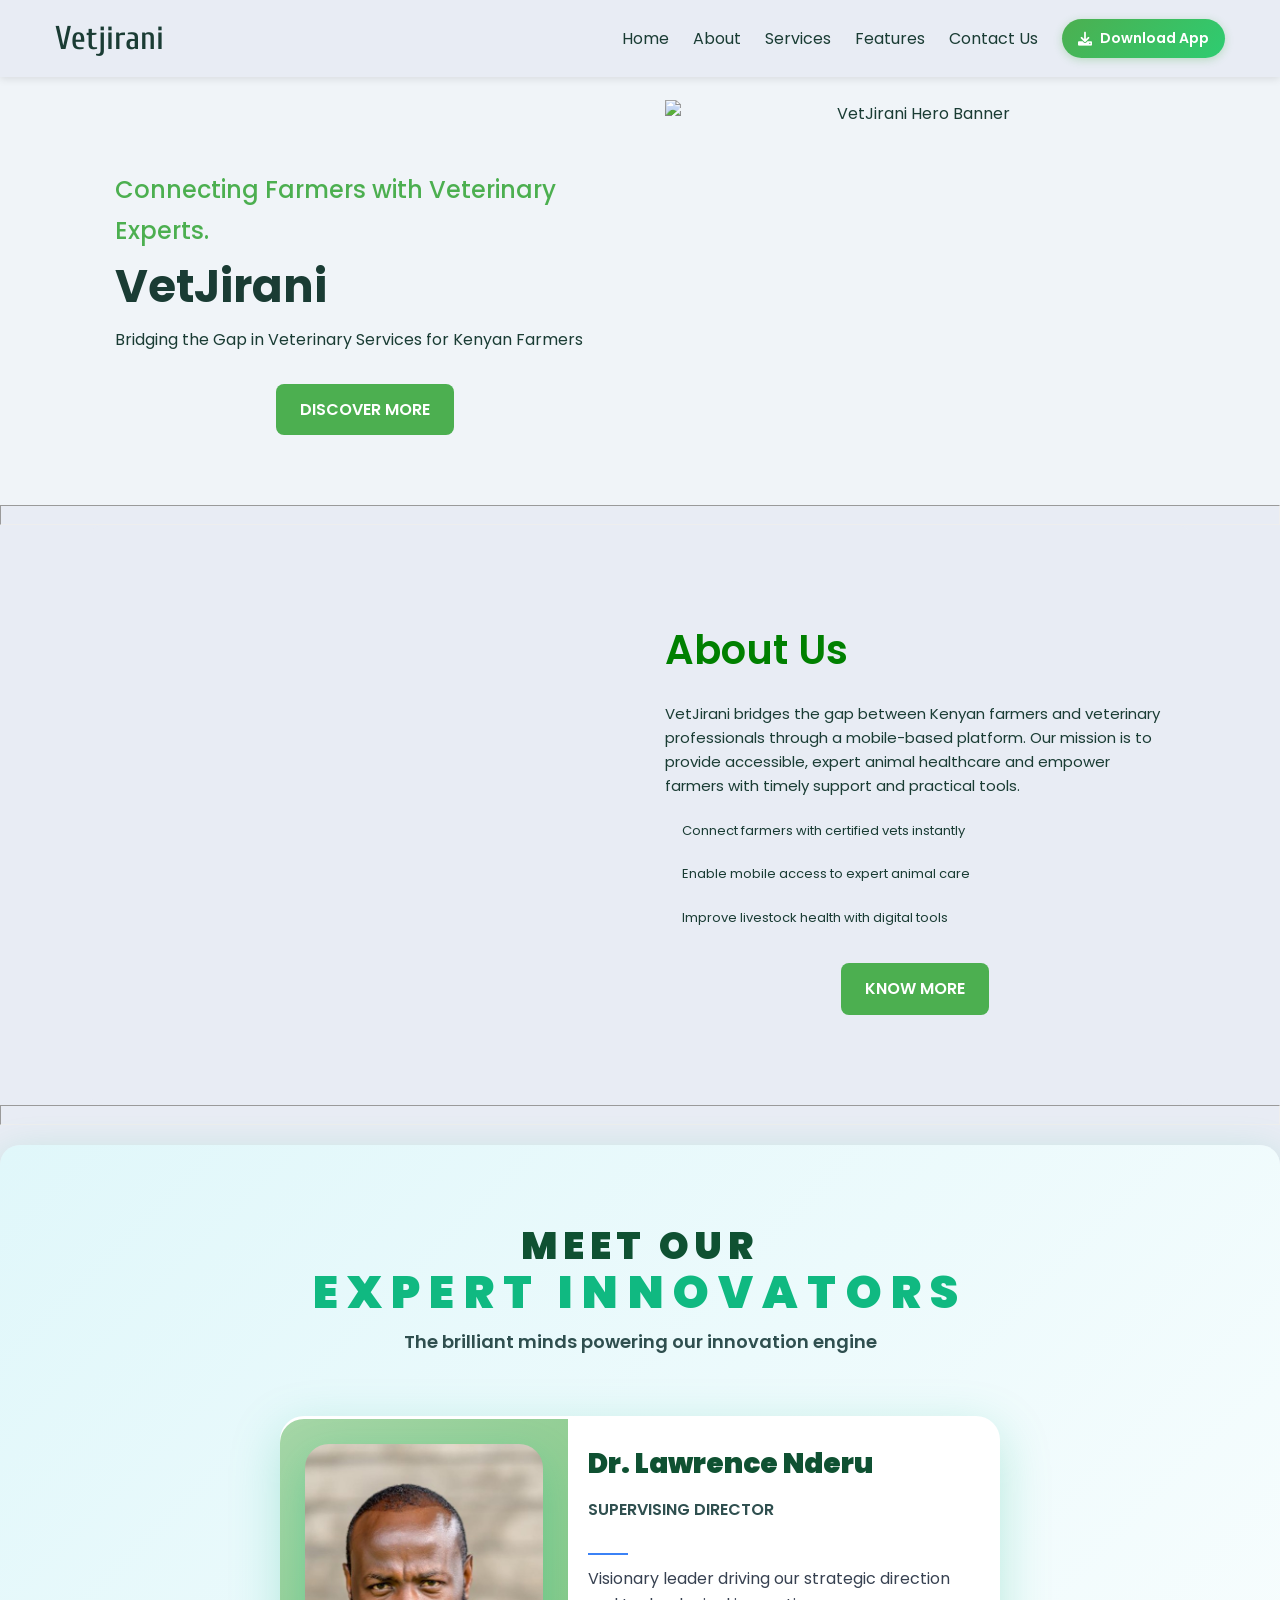
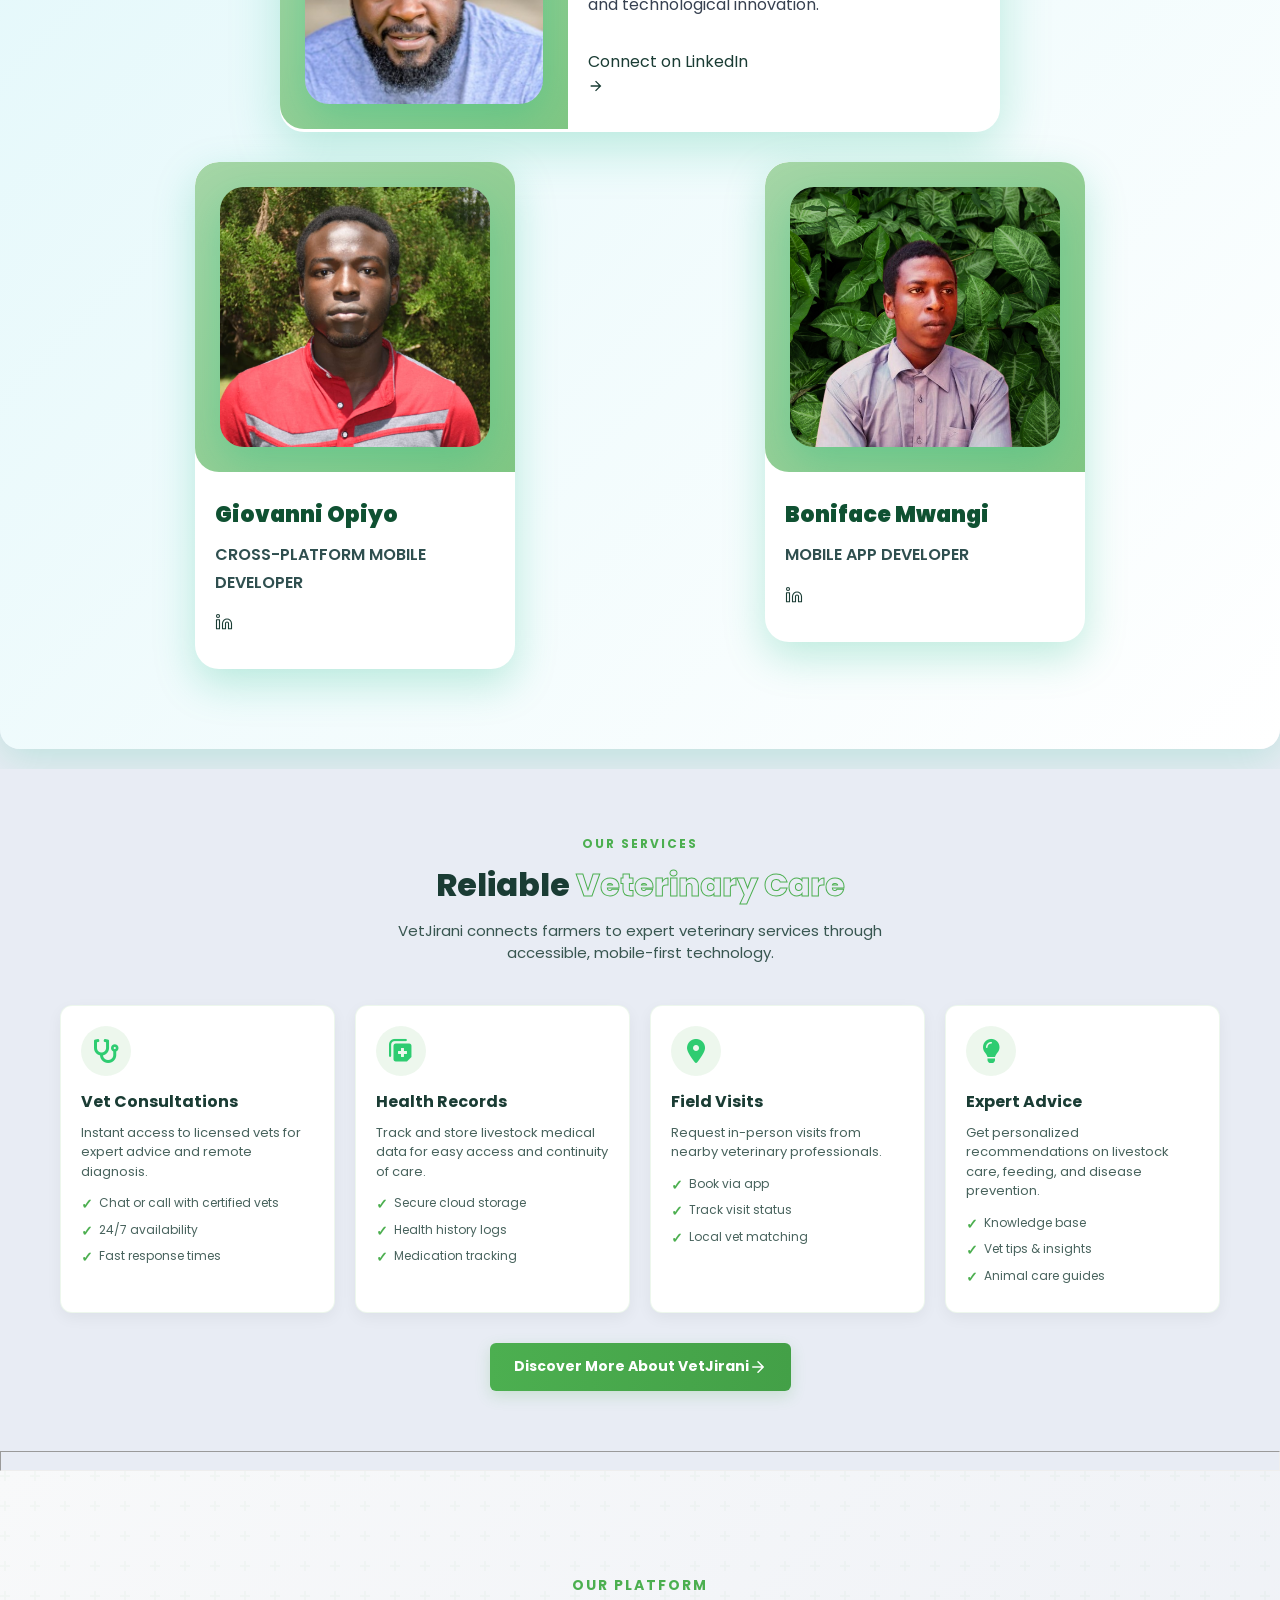
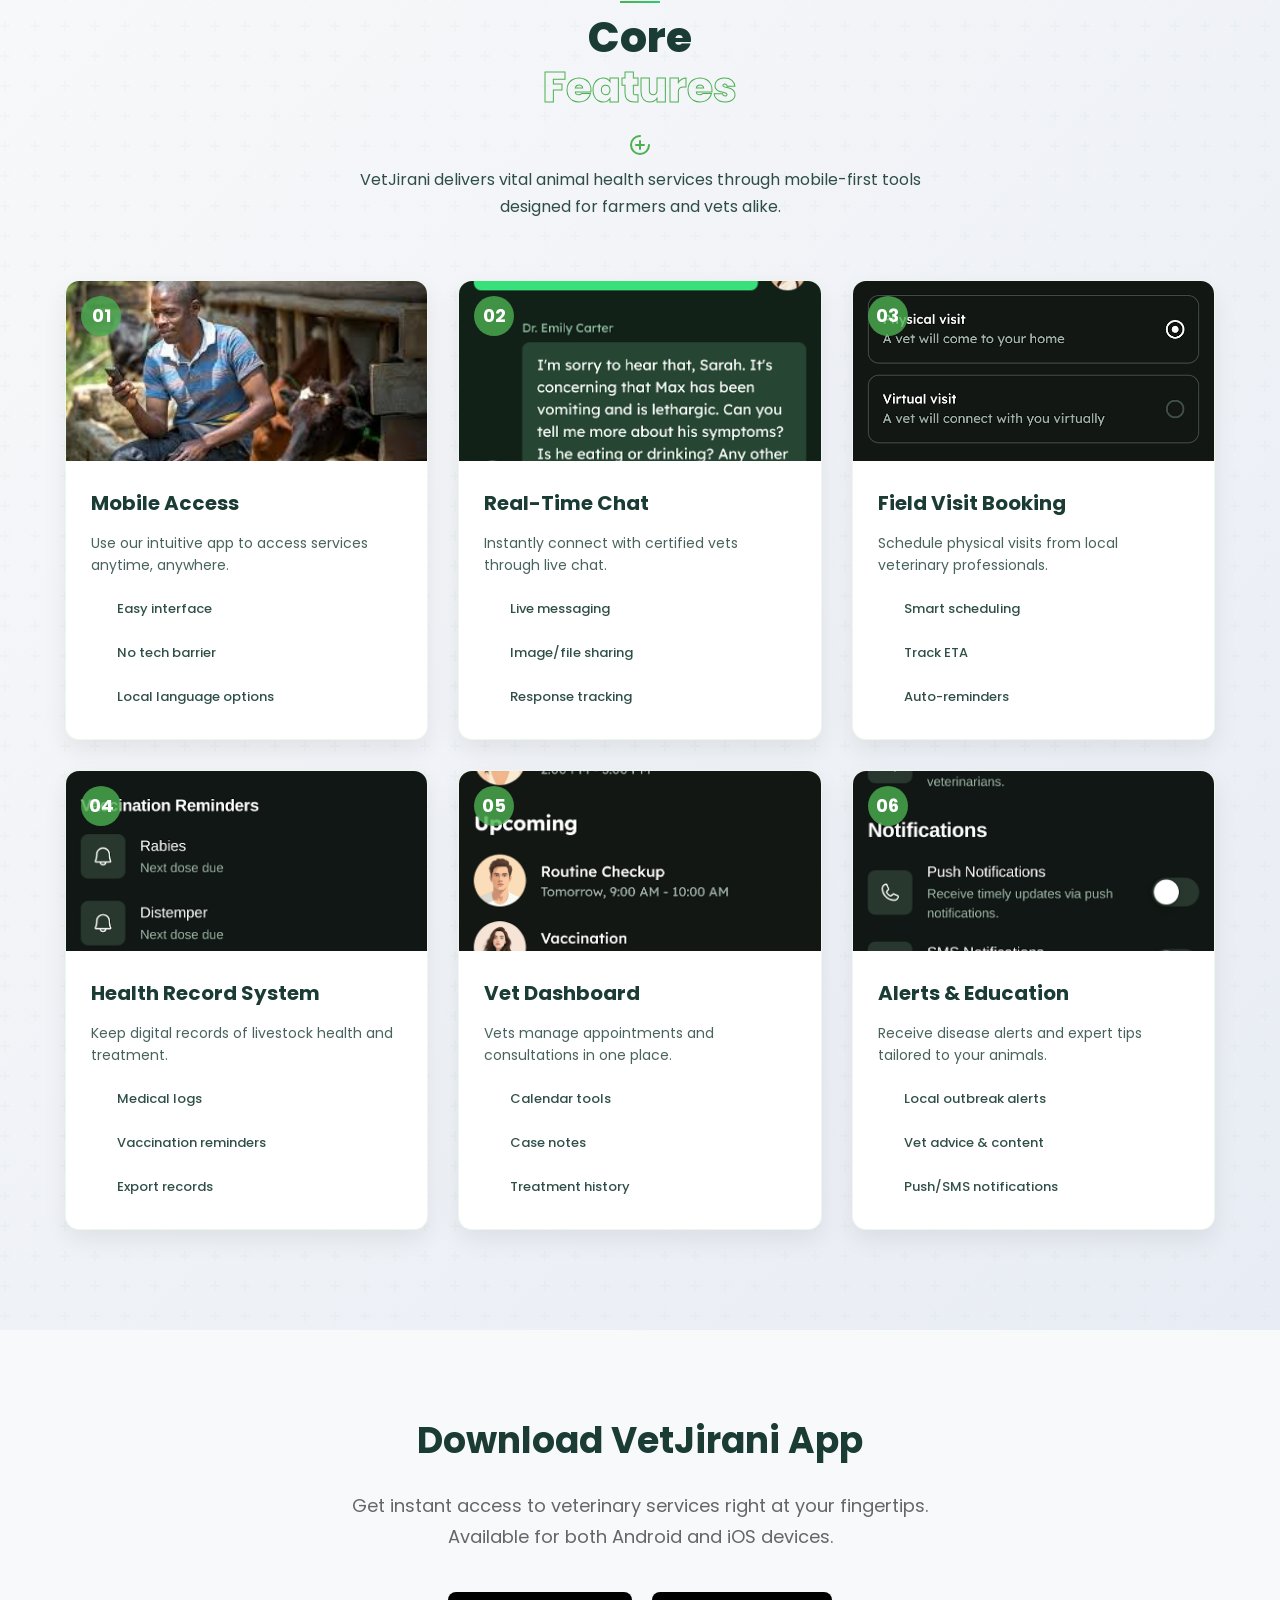
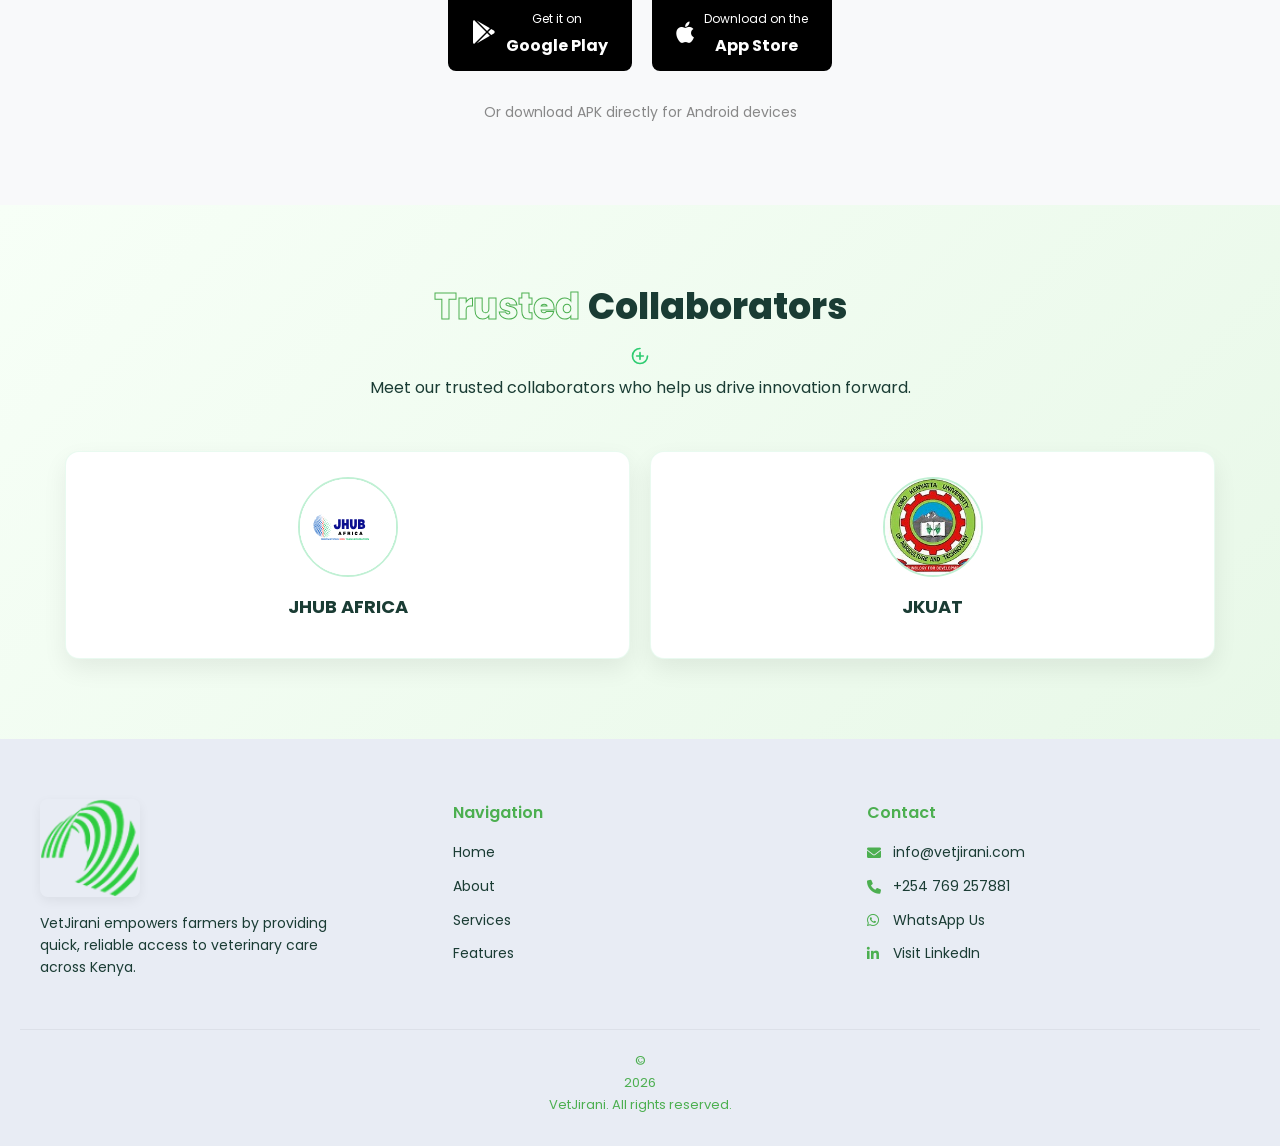
==== commit a1c67aeb: "upadte" ====
--- a/index.html
+++ b/index.html
@@ -4,7 +4,10 @@
 <head>
   <meta charset="UTF-8">
   <meta http-equiv="X-UA-Compatible" content="IE=edge">
-  <meta name="viewport" content="width=device-width, initial-scale=1.0">
+  <meta name="viewport" content="width=device-width, initial-scale=1.0, maximum-scale=1.0, user-scalable=no">
+  <meta name="mobile-web-app-capable" content="yes">
+  <meta name="apple-mobile-web-app-capable" content="yes">
+  <meta name="apple-mobile-web-app-status-bar-style" content="black-translucent">
   <title>VetJirani</title>
 
   <!-- Favicon -->
@@ -30,18 +33,10 @@
     <div class="container">
       <a href="#" class="logo">Vetjirani</a>
 
-      <li>
-        <!-- Dark Mode Toggle -->
-        <button class="nav-open-btn">☰</button>
-
-        
-      </li>
-           
       <!-- Desktop Navigation -->
       <nav class="navbar" data-navbar>
-        
         <ul class="navbar-list">
-          <li><a href="#home" class="navbar-link" data-nav-link> Home</a></li>
+          <li><a href="#home" class="navbar-link" data-nav-link>Home</a></li>
           <li><a href="#about" class="navbar-link" data-nav-link>About</a></li>
           <li><a href="#services" class="navbar-link" data-nav-link>Services</a></li>
           <li><a href="#features" class="navbar-link" data-nav-link>Features</a></li>
@@ -53,13 +48,15 @@
       </nav>
   
       <!-- Mobile Menu Button -->
-      <button class="nav-open-btn" aria-label="open menu" data-nav-toggler>
-        <ion-icon name="menu-outline" aria-hidden="true"></ion-icon>
+      <button class="nav-open-btn hamburger" aria-label="open menu" data-nav-toggler>
+        <span></span>
+        <span></span>
+        <span></span>
       </button>
   
       <div class="overlay" data-nav-toggler data-overlay></div>
     </div>
-  </header>   
+  </header>
   
 
   <!-- Main Content -->
@@ -602,27 +599,11 @@
   </div>
 </footer>
 
-<script src="https://kit.fontawesome.com/a076d05399.js" crossorigin="anonymous"></script>
+<script src="https://cdnjs.cloudflare.com/ajax/libs/font-awesome/6.0.0-beta3/js/all.min.js" crossorigin="anonymous"></script>
 <script>
   document.getElementById("year").textContent = new Date().getFullYear();
 </script>
-
-
-<script>
-  // Mobile menu toggle
-  document.addEventListener('DOMContentLoaded', function () {
-    const navTogglers = document.querySelectorAll('[data-nav-toggler]');
-    const navbar = document.querySelector('.navbar');
-    const overlay = document.querySelector('[data-overlay]');
-
-    navTogglers.forEach(toggler => {
-      toggler.addEventListener('click', () => {
-        navbar.classList.toggle('active');
-        overlay.classList.toggle('active');
-      });
-    });
-  });
-</script>
+<script src="./assets/js/script.js"></script>
 </body>
 
 </html>
--- a/assets/css/style.css
+++ b/assets/css/style.css
@@ -1,64 +1,5 @@
 /*-----------------------------------*\
-  #CUSTOM PROPERTY
-\*-----------------------------------*/
-
-:root {
-  /* Colors */
-  --rich-black-fogra-29-1: hsl(215, 31%, 14%);
-  --rich-black-fogra-29-2: hsl(230, 14%, 8%);
-  --rich-black-fogra-39: hsl(158, 29%, 5%);
-  --granite-gray: hsl(0, 0%, 40%);
-  --go-green_50: hsla(145, 63%, 42%, 0.5);
-  --go-green_8: hsla(145, 63%, 42%, 0.08);
-  --go-green_5: hsla(145, 63%, 42%, 0.05);
-  --light-gray: hsl(0, 0%, 80%);
-  --mint-cream: hsl(160, 100%, 98%);
-  --cultured: hsl(0, 0%, 93%);
-  --go-green: hsl(145, 63%, 42%);
-  --white: hsl(0, 0%, 100%);
-  --jet: hsl(0, 0%, 18%);
-
-  /* Typography */
-  --ff-poppins: 'Poppins', sans-serif;
-  --ff-cuprum: 'Cuprum', sans-serif;
-
-  --fs-1: 4.5rem;
-  --fs-2: 3.6rem;
-  --fs-3: 3.5rem;
-  --fs-4: 3.2rem;
-  --fs-5: 2.5rem;
-  --fs-6: 2.4rem;
-  --fs-7: 2.2rem;
-  --fs-8: 2rem;
-  --fs-9: 1.8rem;
-  --fs-10: 1.5rem;
-  --fs-11: 1.4rem;
-  --fs-12: 1.3rem;
-
-  --fw-600: 600;
-  --fw-500: 500;
-
-  /* Spacing */
-  --section-padding: 80px;
-
-  /* Shadow */
-  --shadow-1: 3px 4px 30px hsla(0, 0%, 53%, 0.1);
-  --shadow-2: 5px 3px 40px hsla(191, 100%, 17%, 0.1);
-
-  /* Radius */
-  --radius-5: 5px;
-
-  /* Transition */
-  --transition-1: 0.25s ease;
-  --transition-2: 0.5s ease;
-  --cubic-out: cubic-bezier(0.33, 0.85, 0.4, 0.96);
-}
-html {
-  scroll-behavior: smooth;
-}
-
-/*-----------------------------------*\
-  #RESET
+  #RESET & BASE STYLES
 \*-----------------------------------*/
 
 *,
@@ -80,10 +21,12 @@
 img,
 span,
 input,
-button,
-ion-icon { display: block; }
-
-img { height: auto; }
+button { display: block; }
+
+img { 
+  height: auto;
+  max-width: 100%;
+}
 
 input,
 button {
@@ -93,114 +36,73 @@
 }
 
 input { width: 100%; }
-
 button { cursor: pointer; }
 
-ion-icon { pointer-events: none; }
-
-address { font-style: normal; }
-
 html {
-  font-family: var(--ff-poppins);
+  font-family: 'Poppins', sans-serif;
   font-size: 10px;
   scroll-behavior: smooth;
 }
 
 body {
   background-color: #e8ecf4;
-  color: #fff;
+  color: #1A3C34;
   font-size: 1.6rem;
   line-height: 1.7;
-}
-
-
-:focus-visible { outline-offset: 4px; }
-
-::-webkit-scrollbar { width: 10px; }
-
-::-webkit-scrollbar-track { background-color: hsl(0, 0%, 98%); }
-
-::-webkit-scrollbar-thumb { background-color: hsl(0, 0%, 80%); }
-
-::-webkit-scrollbar-thumb:hover { background-color: hsl(0, 0%, 70%); }
+  overflow-x: hidden;
+}
 
 /*-----------------------------------*\
-  #REUSED STYLE
+  #REUSED STYLES
 \*-----------------------------------*/
 
-.container { padding-inline: 15px; }
-
-.h1,
-.h2,
-.h3 {
-  color: var(--rich-black-fogra-29-1);
-  font-family: var(--ff-cuprum);
-}
-
-.h1 {
-  font-size: var(--fs-1);
-  line-height: 1.1;
-}
-
-.h2 { font-size: var(--fs-2); }
-
-.h2,
-.h3 { line-height: 1.3; }
-
-.h3 { font-size: var(--fs-7); }
+.container {
+  padding-inline: 15px;
+  max-width: 1200px;
+  margin: 0 auto;
+}
+
+.btn {
+  font-weight: 600;
+  text-transform: uppercase;
+  padding: 12px 24px;
+  border-radius: 8px;
+  max-width: max-content;
+  transition: all 0.3s ease;
+  display: inline-block;
+}
+
+.btn-primary {
+  background-color: #4CAF50;
+  color: #fff;
+}
+
+.btn-primary:hover {
+  background-color: #45a049;
+  transform: translateY(-2px);
+}
 
 .btn-group {
   display: flex;
   flex-wrap: wrap;
   justify-content: center;
   align-items: center;
-  gap: 35px;
-}
-
-.btn {
-  font-weight: var(--fw-600);
-  text-transform: uppercase;
-  padding: 12px 24px;
-  border-radius: var(--radius-5);
-  max-width: max-content;
-  transition: var(--transition-1);
-}
-
-.btn-primary {
-  background-color: var(--go-green);
-  color: var(--white);
-}
-
-.btn-primary:is(:hover, :focus) { background-color: var(--rich-black-fogra-29-1); }
-
-.img-holder {
-  aspect-ratio: var(--width) / var(--height);
-  background-color: var(--light-gray);
-}
-
-.img-cover {
-  width: 100%;
-  height: 100%;
-  object-fit: cover;
+  gap: 20px;
 }
 
 /*-----------------------------------*\
-  #HEADER
+  #HEADER & NAVIGATION
 \*-----------------------------------*/
+
 .header {
   padding-block: 15px;
   position: fixed;
   top: 0;
   left: 0;
   width: 100%;
-  z-index: 4;
-  background-color: var(--cultured);
-  box-shadow: var(--shadow-2);
-}
-
-.header.active {
-  background-color: var(--white);
-  box-shadow: var(--shadow-2);
+  z-index: 1000;
+  background-color: #e8ecf4;
+  box-shadow: 0 2px 8px rgba(0, 0, 0, 0.1);
 }
 
 .header .container {
@@ -210,108 +112,99 @@
 }
 
 .logo {
-  color: var(--rich-black-fogra-29-1);
-  font-family: var(--ff-cuprum);
+  color: #1A3C34;
+  font-family: 'Cuprum', sans-serif;
   font-size: 33px;
-  font-weight: var(--fw-500);
+  font-weight: 500;
   line-height: 1;
 }
 
-navbar {
-  display: flex;
-  justify-content: space-between;
-  align-items: center;
-  padding: 1rem 2rem;
-  background-color: var(--white);
-  color: var(--rich-black-fogra-29-1);
-  box-shadow: var(--shadow-2);
-  position: fixed;
-  top: 0;
-  left: 0;
-  width: 100%;
-  z-index: 4;
-}
-
-
-.navbar.active {
-  transform: translateX(0);
-}
-
-.navbar .wrapper {
-  display: flex;
-  align-items: center;
-  justify-content: space-between;
-  margin-bottom: 25px;
-}
-
-.nav-close-btn {
-  color: var(--rich-black-fogra-29-1);
-  font-size: 30px;
+
+/* Navbar styles for desktop */
+.navbar {
+  display: flex;
+  position: static;
+  width: auto;
+  height: auto;
+  background: none;
+  color: inherit;
+  padding: 0;
+  transform: none;
+  box-shadow: none;
+  align-items: center;
+}
+
+.navbar-list {
+  display: flex;
+  flex-direction: row;
+  gap: 24px;
+  align-items: center;
+}
+
+.navbar-link {
+  padding: 10px 0;
+  transition: color 0.3s ease;
+}
+
+.navbar-link:hover {
+  color: #4CAF50;
+}
+
+/* Navbar styles for mobile */
+@media (max-width: 768px) {
+  .navbar {
+    position: fixed;
+    top: 0;
+    left: 0;
+    width: 100%;
+    max-width: 280px;
+    height: 100%;
+    background-color: #fff;
+    color: #1A3C34;
+    padding: 30px 20px;
+    transform: translateX(-100%);
+    transition: transform 0.3s ease-in-out;
+    z-index: 1000;
+    display: block;
+  }
+  .navbar.active {
+    transform: translateX(0);
+  }
+  .navbar-list {
+    flex-direction: column;
+    gap: 15px;
+  }
+}
+
+.nav-open-btn {
+  background: none;
+  border: none;
   cursor: pointer;
-}
-
-
-
-
-.navbar-link:is(:hover, :focus) {
-  color: var(--go-green);
-}
-/* Makes first two nav links always clickable */
-.navbar-list li:nth-child(-n+6) {
-  position: relative;
-  z-index: 1001;
-}
-
-.navbar-list li:nth-child(-n+6) a {
-  display: inline-block;
-  padding: 30px;
-  margin: -15px;
-}
-@media (max-width: 992px) {
-  .navbar-list li:nth-child(-n+6) {
-    z-index: 1001; /* Ensures mobile clickability */
-  }
-}
-
-
-
-/* Hamburger menu button */
-.nav-open-btn {
-  position: fixed;
-  top: 15px;
-  right: 15px;
-  background: none; /* Remove background color */
-  border: none; /* Remove border */
-  width: 40px; /* Adjust width */
-  height: 40px; /* Adjust height */
-  display: flex;
-  flex-direction: column; /* Stack lines vertically */
-  justify-content: space-between; /* Space lines evenly */
-  align-items: center;
-  cursor: pointer;
-  z-index: 1100; /* Ensure it appears above other elements */
-}
-
-.nav-open-btn span {
-  display: block;
-  width: 30px; /* Width of the lines */
-  height: 3px; /* Thickness of the lines */
-  background-color: var(--rich-black-fogra-29-1); /* Line color */
-  border-radius: 2px; /* Slightly rounded edges */
-  transition: all 0.3s ease; /* Smooth transition for hover effects */
-}
-
-.nav-open-btn:hover span {
-  background-color: var(--go-green); /* Change color on hover */
-}
+  display: none;
+  flex-direction: column;
+  justify-content: center;
+  align-items: center;
+  width: 40px;
+  height: 40px;
+}
+
+.nav-open-btn.hamburger span {
+  width: 25px;
+  height: 3px;
+  background-color: #1A3C34;
+  margin: 3px 0;
+  transition: 0.3s;
+  border-radius: 2px;
+}
+
 .overlay {
   position: fixed;
   inset: 0;
   background-color: hsla(0, 0%, 100%, 0.7);
   visibility: hidden;
   opacity: 0;
-  transition: var(--transition-1);
-  z-index: 3;
+  transition: all 0.3s ease;
+  z-index: 999;
 }
 
 .overlay.active {
@@ -319,52 +212,6 @@
   opacity: 1;
 }
 
-
-
-/*-----------------------------------*\
-  #NAVBAR
-\*-----------------------------------*/
-
-.navbar {
-  position: fixed;
-  top: 0;
-  left: 0;
-  width: 280px;
-  height: 100%;
-  background-color: var(--white);
-  color: var(--rich-black-fogra-29-1);
-  padding: 30px 20px;
-  transform: translateX(-100%);
-  transition: transform 0.3s ease-in-out;
-  z-index: 4;
-}
-
-.navbar.active {
-  transform: translateX(0);
-}
-
-.navbar .wrapper {
-  display: flex;
-  align-items: center;
-  justify-content: space-between;
-  margin-bottom: 25px;
-}
-
-.nav-close-btn {
-  color: var(--rich-black-fogra-29-1);
-  font-size: 30px;
-  cursor: pointer;
-}
-
-.navbar-link {
-  padding-block: 10px;
-  
-  transition: var(--transition-1);
-}
-
-.navbar-link:is(:hover, :focus) { color: var(--go-green); }
-
-/* Download App Button Styles */
 .download-btn-navbar {
   background: linear-gradient(135deg, #4CAF50, #2ECC71);
   color: white !important;
@@ -377,62 +224,20 @@
   gap: 8px;
   transition: all 0.3s ease;
   box-shadow: 0 2px 8px rgba(76, 175, 80, 0.3);
-  margin-left: 15px;
 }
 
 .download-btn-navbar:hover {
   transform: translateY(-2px);
   box-shadow: 0 4px 12px rgba(76, 175, 80, 0.4);
-  background: linear-gradient(135deg, #45a049, #27ae60);
-}
-
-.download-btn-navbar i {
-  font-size: 12px;
-}
-
-.mobile-download-btn {
-  margin-left: 0;
-  margin-top: 10px;
-  width: 100%;
-  justify-content: center;
-  padding: 12px 20px;
-}
-
-@media (max-width: 992px) {
-  .download-btn-navbar:not(.mobile-download-btn) {
-    display: none;
-  }
-}
-
-@media (min-width: 992px) {
-  .mobile-download-btn {
-    display: none;
-  }
-}
-
-.overlay {
-  position: fixed;
-  inset: 0;
-  background-color: hsla(0, 0%, 100%, 0.7);
-  visibility: hidden;
-  opacity: 0;
-  transition: var(--transition-1);
-  z-index: 3;
-}
-
-.overlay.active {
-  visibility: visible;
-  opacity: 1;
-}
-
+}
 
 /*-----------------------------------*\
-  #HERO
+  #HERO SECTION
 \*-----------------------------------*/
-/* Hero Section */
+
 .hero {
   background-color: #f0f4f8;
-  padding-block-start: calc(var(--section-padding) + 50px);
+  padding-block-start: 100px;
   text-align: center;
   overflow: hidden;
 }
@@ -447,181 +252,62 @@
   align-items: center;
 }
 
+.hero-content {
+  text-align: left;
+}
+
 .hero-subtitle {
-  color: var(--go-green);
-  font-size: var(--fs-12);
-  font-weight: var(--fw-500);
-  max-width: max-content;
-  margin-inline: auto;
-  z-index: 0;
-}
-
-.hero-subtitle::before {
-  top: 8px;
-  left: -20px;
-  width: 15px;
-  height: 2px;
-  background-color: var(--go-green);
+  color: #4CAF50;
+  font-size: 1.8rem;
+  font-weight: 500;
+  margin-bottom: 10px;
 }
 
 .hero-title {
-  margin-block: 10px 15px;
   font-size: 4.5rem;
   line-height: 1.1;
-  color: var(--rich-black-fogra-29-1);
+  color: #1A3C34;
+  margin-block: 10px 15px;
 }
 
 .hero-text {
-  color: var(--rich-black-fogra-29-1);
+  color: #1A3C34;
   font-size: 1.6rem;
   line-height: 1.7;
-}
-
-.hero .btn-group {
-  margin-block-start: 40px;
-  display: flex;
-  gap: 20px;
-}
-
-.hero .btn-icon {
-  background-color: var(--go-green);
-  color: var(--white);
-  font-size: 20px;
-  padding: 20px;
-  border-radius: 50%;
-  animation: pulse 2s ease infinite;
-}
-
-@keyframes pulse {
-  0% {
-    box-shadow: 0 0 0 0 var(--go-green);
-  }
-  100% {
-    box-shadow: 0 0 0 20px transparent;
-  }
-}
-
-.hero .flex-btn .span {
-  color: var(--go-green);
-  font-size: var(--fs-9);
-  font-weight: var(--fw-600);
-}
-
-/* Remove circular styling and pattern */
+  margin-bottom: 30px;
+}
+
 .hero-banner {
   width: 100%;
-  max-width: 850px;
-  margin-bottom: 30px;
-  border-radius: 50%;
-  overflow: hidden;
-  box-shadow: 0 8px 20px rgba(0, 0, 0, 0.1);
-  transition: box-shadow 0.3s ease;
-}
-
-.hero-banner img {
-  border-radius: 50%;
-  width: 100%;
-  height: 100%;
-  object-fit: cover;
-  transition: transform 0.3s ease;
-}
-
-.hero-banner:hover {
-  box-shadow: 0 12px 30px rgba(0, 0, 0, 0.15);
-}
-
-.hero-banner:hover img {
-  transform: scale(1.05);
-}
-
-
-
-
-/* Responsive */
-@media (max-width: 992px) {
-  .hero .container {
-    grid-template-columns: 1fr;
-    gap: 2rem;
-  }
-  
-  .hero-banner {
-    max-width: 80%;
-    margin: 0 auto;
-  }
-}
-
-@media (max-width: 768px) {
-  .hero {
-    padding-block-start: 70px;
-  }
-  
-  .hero-banner {
-    max-width: 100%;
-  }
-  
-  .hero .btn-group {
-    flex-direction: column;
-    align-items: flex-start;
-  }
-}
-
-@media (max-width: 576px) {
-  .hero {
-    padding-block-start: 60px;
-    padding-block-end: 20px;
-    border-radius: 0;
-  }
-  
-  .hero .container {
-    padding: 0;
-  }
-  
-  .hero-subtitle {
-    font-size: 3.5rem;
-  }
-  
-  .hero-title {
-    font-size: 3.5rem;
-  }
-  
-  .hero-text {
-    font-size: 1.4rem;
-  }
-}
-
-/* Redesigned About Section */
+  max-width: 500px;
+  margin: 0 auto;
+}
+
+/*-----------------------------------*\
+  #ABOUT SECTION
+\*-----------------------------------*/
+
 .about {
   padding: 90px 0;
-  background: linear-gradient(135deg, #f8f9fa 0%, #e9ecef 100%);
-  position: relative;
-  overflow: hidden;
+  background-color: #e8ecf4;
   max-width: 1100px;
   margin: 0 auto;
   border-radius: 12px;
-  box-shadow: 0 10px 30px rgba(0, 0, 0, 0.1);
-}
-
-.about::before {
-  content: none;
 }
 
 .about .container {
   display: grid;
   grid-template-columns: 1fr 1fr;
-  gap: 25px;
+  gap: 50px;
   padding: 0 25px;
-  position: relative;
-  z-index: 1;
+  align-items: center;
 }
 
 .about-banner {
+  width: 400px;
+  height: 400px;
   border-radius: 50%;
   overflow: hidden;
-  box-shadow: 0 8px 20px rgba(0, 0, 0, 0.15);
-  transition: transform 0.4s ease, box-shadow 0.4s ease;
-  border: 1px solid rgba(0, 0, 0, 0.1);
-  width: 400px;
-  height: 400px;
   margin: 0 auto;
 }
 
@@ -629,27 +315,6 @@
   width: 100%;
   height: 100%;
   object-fit: cover;
-  max-height: none;
-  transition: transform 0.3s ease;
-  border-radius: 50%;
-}
-
-.about-banner:hover img {
-  transform: scale(1.02);
-}
-
-.about-banner:hover {
-  transform: translateY(-5px);
-  box-shadow: 0 12px 25px rgba(0, 0, 0, 0.25);
-}
-
-.hover-shine {
-  position: relative;
-  overflow: hidden;
-}
-
-.hover-shine::after {
-  content: none;
 }
 
 .about-content {
@@ -659,184 +324,62 @@
 }
 
 .section-title {
-  font-size: 1.8rem;
+  font-size: 2.5rem;
   margin-bottom: 1rem;
-  color: var(--rich-black-fogra-29-1);
+  color: #1A3C34;
   font-weight: 600;
-}
-
-.stroke-text {
-  -webkit-text-stroke: 0;
-  color: var(--rich-black-fogra-29-1);
-  position: relative;
-  display: inline-block;
-}
-
-.stroke-text::after {
-  content: none;
-}
-
-.section-divider {
-  margin: 0.8rem 0 1.5rem;
-  animation: none;
 }
 
 .section-text {
   font-size: 1.5rem;
   line-height: 1.6;
-  color: var(--rich-black-fogra-29-1);
-  margin: 0 0 1.5rem;
+  color: #1A3C34;
+  margin-bottom: 1.5rem;
 }
 
 .about-list {
   margin: 0 0 2rem;
   padding: 0;
-  list-style: none;
-}
-
-.about-list .has-before {
+}
+
+.about-list li {
   position: relative;
   padding-left: 1.5rem;
   margin-bottom: 0.8rem;
   font-size: 1.3rem;
   line-height: 1.5;
-  color: var(--rich-black-fogra-29-1);
-  transition: all 0.3s ease;
+  color: #1A3C34;
   background: transparent;
   padding: 0.8rem 1rem 0.8rem 1.5rem;
   border-radius: 6px;
   border-left: 2px solid transparent;
-}
-
-.hover-lift:hover {
+  transition: all 0.3s ease;
+}
+
+.about-list li:hover {
   transform: translateY(-3px);
   background: rgba(0, 0, 0, 0.05);
-  border-left: 2px solid var(--go-green);
-  box-shadow: 0 4px 12px rgba(0, 0, 0, 0.05);
-}
-
-.about-list .has-before::before {
-  content: none;
-}
-
-.btn-group {
-  display: flex;
-  gap: 1rem;
-  align-items: center;
-  flex-wrap: wrap;
-}
-
-.liquid-btn {
-  background: var(--go-green);
-  border: none;
-  color: white;
-  padding: 0.7rem 1.5rem;
-  border-radius: 30px;
-  font-weight: 500;
-  font-size: 1.5rem;
-  position: relative;
-  overflow: hidden;
-  transition: all 0.5s ease;
-  box-shadow: 0 4px 15px rgba(46, 204, 113, 0.3);
-}
-
-.liquid-btn:hover {
-  transform: translateY(-2px);
-  box-shadow: 0 6px 20px rgba(46, 204, 113, 0.4);
-}
-
-.liquid-btn::before {
-  content: none;
-}
-
-.liquid-btn:hover::before {
-  left: 100%;
-}
-
-
-
-
-/* Animations */
-@keyframes gradient-pulse {
-  0%, 100% { transform: scale(1); opacity: 0.8; }
-  50% { transform: scale(1.1); opacity: 1; }
-}
-
-@keyframes pulse {
-  0%, 100% { opacity: 1; }
-  50% { opacity: 0.5; }
-}
-
-/* Dark/Light Mode Toggle */
-
-/* Responsive */
-@media (max-width: 992px) {
-  .about .container {
-    grid-template-columns: 1fr;
-    gap: 2rem;
-  }
-  
-  .about-banner {
-    max-width: 80%;
-    margin: 0 auto;
-  }
-}
-
-@media (max-width: 768px) {
-  .about {
-    padding: 70px 0;
-  }
-  
-  .about-banner {
-    max-width: 100%;
-  }
-  
-  .btn-group {
-    flex-direction: column;
-    align-items: flex-start;
-  }
-}
-
-@media (max-width: 576px) {
-  .about {
-    padding: 60px 20px;
-    border-radius: 0;
-  }
-  
-  .about .container {
-    padding: 0;
-  }
-  
-  .section-title {
-    font-size: 1.5rem;
-  }
-}
-
-/* Team Members Section - Scoped Styles */
-/* === PREMIUM TEAM SECTION === */
+  border-left: 2px solid #4CAF50;
+}
+
+/*-----------------------------------*\
+  #TEAM SECTION
+\*-----------------------------------*/
+
 .elite-team {
-  padding: 40px 0;
+  padding: 80px 0;
   background: linear-gradient(135deg, #e0f7fa 0%, #ffffff 100%);
-  position: relative;
-  overflow: visible;
   border-radius: 20px;
   box-shadow: 0 10px 40px rgba(16, 185, 129, 0.2);
   margin: 20px 0;
 }
 
-.elite-team::before {
-  content: none;
-}
-
 .elite-container {
   max-width: 1140px;
   margin: 0 auto;
   padding: 0 15px;
-  position: relative;
-  z-index: 1;
-}
-
-/* HEADER STYLES */
+}
+
 .elite-header {
   text-align: center;
   margin-bottom: 60px;
@@ -850,36 +393,13 @@
   color: #0f5132;
   text-transform: uppercase;
   letter-spacing: 0.15em;
-  font-family: 'Poppins', sans-serif;
-  text-shadow: 1px 1px 2px rgba(16, 185, 129, 0.4);
-}
-
-.elite-title-main {
-  opacity: 1;
 }
 
 .elite-title-accent {
   color: #10b981;
-  position: relative;
-  display: inline-block;
-  margin-top: 0;
   font-weight: 900;
   font-size: 4.6rem;
   letter-spacing: 0.2em;
-  font-family: 'Poppins', sans-serif;
-  text-shadow: 1px 1px 3px rgba(16, 185, 129, 0.5);
-}
-
-.elite-title-accent::after {
-  content: '';
-  position: absolute;
-  bottom: -14px;
-  left: 50%;
-  transform: translateX(-50%);
-  width: 100px;
-  height: 4px;
-  background: linear-gradient(90deg, #10b981 0%, transparent 100%);
-  border-radius: 2px;
 }
 
 .elite-subtitle {
@@ -889,11 +409,8 @@
   max-width: 600px;
   margin: 0 auto;
   font-weight: 600;
-  letter-spacing: 0.05em;
-  font-family: 'Poppins', sans-serif;
-}
-
-/* LEADER CARD */
+}
+
 .elite-leader-wrapper {
   display: flex;
   justify-content: center;
@@ -917,31 +434,55 @@
   box-shadow: 0 20px 60px rgba(16, 185, 129, 0.4);
 }
 
-.elite-leader-card .elite-card-visual {
+.elite-card-visual {
   flex: 0 0 40%;
   padding: 25px;
   border-radius: 24px 0 0 24px;
   overflow: hidden;
-  box-shadow: inset 0 0 15px rgba(16, 185, 129, 0.1);
   background: linear-gradient(135deg, #a5d6a7 0%, #81c784 100%);
-  transition: transform 0.5s ease;
-}
-
-.elite-leader-card .elite-image-container {
+}
+
+.elite-image-container {
   height: 260px;
   border-radius: 24px;
   overflow: hidden;
   box-shadow: 0 15px 40px rgba(16, 185, 129, 0.3);
-  transition: transform 0.5s ease;
-}
-
-.elite-leader-card .elite-image-container:hover {
-  transform: scale(1.07);
-}
-
-/* TEAM MEMBERS */
-.elite-team-members {
-  margin-top: 20px;
+}
+
+.elite-card-image {
+  width: 100%;
+  height: 100%;
+  object-fit: cover;
+}
+
+.elite-card-content {
+  padding: 24px 20px 30px;
+}
+
+.elite-card-name {
+  font-size: 22px;
+  font-weight: 900;
+  color: #0f5132;
+  margin-bottom: 8px;
+}
+
+.elite-leader-card .elite-card-name {
+  font-size: 28px;
+}
+
+.elite-card-position {
+  font-size: 16px;
+  color: #2f4f4f;
+  margin-bottom: 16px;
+  font-weight: 600;
+  text-transform: uppercase;
+}
+
+.elite-card-bio {
+  font-size: 16px;
+  color: #374151;
+  line-height: 1.6;
+  margin-bottom: 30px;
 }
 
 .elite-team-row {
@@ -951,14 +492,12 @@
   justify-content: center;
 }
 
-/* CARD STYLES */
 .elite-card-inner {
   background: #ffffff;
   border-radius: 24px;
   overflow: hidden;
   transition: transform 0.5s ease, box-shadow 0.5s ease;
   box-shadow: 0 15px 40px rgba(16, 185, 129, 0.25);
-  width: 100%;
   max-width: 320px;
   margin: 0 auto;
 }
@@ -968,225 +507,13 @@
   box-shadow: 0 20px 60px rgba(16, 185, 129, 0.4);
 }
 
-.elite-card-visual {
-  position: relative;
-  padding: 25px;
-  border-radius: 24px 24px 0 0;
-  overflow: hidden;
-  box-shadow: inset 0 0 15px rgba(16, 185, 129, 0.1);
-  background: linear-gradient(135deg, #a5d6a7 0%, #81c784 100%);
-  transition: transform 0.5s ease;
-}
-
-.elite-image-container {
-  position: relative;
-  overflow: hidden;
-  height: 180px;
-  border-radius: 24px 24px 0 0;
-  box-shadow: 0 15px 40px rgba(16, 185, 129, 0.3);
-  transition: transform 0.5s ease;
-}
-
-.elite-image-container:hover {
-  transform: scale(1.07);
-}
-
-.elite-card-image {
-  width: 100%;
-  height: 100%;
-  object-fit: cover;
-  transition: transform 0.5s ease;
-}
-
-.elite-card-inner:hover .elite-card-image {
-  transform: scale(1.1);
-}
-
-.elite-image-overlay {
-  position: absolute;
-  top: 0;
-  left: 0;
-  width: 100%;
-  height: 100%;
-  background: linear-gradient(to top, rgba(16, 185, 129, 0.15) 0%, transparent 50%);
-  transition: background 0.3s ease;
-  border-radius: 24px 24px 0 0;
-}
-
-.elite-card-inner:hover .elite-image-overlay {
-  background: linear-gradient(to top, rgba(16, 185, 129, 0.3) 0%, transparent 50%);
-}
-
-.elite-card-content {
-  padding: 24px 20px 30px;
-}
-
-.elite-card-name {
-  font-size: 22px;
-  font-weight: 900;
-  color: #0f5132;
-  margin-bottom: 8px;
-  letter-spacing: 0.05em;
-  font-family: 'Poppins', sans-serif;
-}
-
-.elite-leader-card .elite-card-name {
-  font-size: 28px;
-}
-
-.elite-card-position {
-  font-size: 16px;
-  color: #2f4f4f;
-  margin-bottom: 16px;
-  font-weight: 600;
-  letter-spacing: 0.05em;
-  text-transform: uppercase;
-  font-family: 'Poppins', sans-serif;
-}
-
-.elite-card-divider {
-  margin: 16px 0;
-}
-
-.elite-card-bio {
-  font-size: 16px;
-  color: #374151;
-  line-height: 1.6;
-  margin-bottom: 30px;
-  font-family: 'Poppins', sans-serif;
-}
-
-.elite-card-cta {
-  display: inline-flex;
-  align-items: center;
-  gap: 8px;
-  font-size: 16px;
-  font-weight: 700;
-  color: #10b981;
-  text-decoration: none;
-  transition: all 0.3s ease;
-  padding: 8px 16px;
-  border-radius: 24px;
-  border: 2px solid #10b981;
-}
-
-.elite-card-cta:hover {
-  background: #10b981;
-  color: #ffffff;
-  transform: translateX(5px);
-}
-
-.elite-card-cta svg {
-  transition: transform 0.3s ease;
-}
-
-.elite-card-cta:hover svg {
-  transform: translateX(5px);
-}
-
-.elite-social-links {
-  display: flex;
-  gap: 14px;
-  margin-top: 16px;
-}
-
-.elite-social-link {
-  display: flex;
-  align-items: center;
-  justify-content: center;
-  width: 36px;
-  height: 36px;
-  border-radius: 12px;
-  background: #e0f2f1;
-  color: #10b981;
-  transition: all 0.3s ease;
-}
-
-.elite-social-link:hover {
-  background: #10b981;
-  color: #ffffff;
-  transform: scale(1.2);
-}
-
-/* RESPONSIVE ADJUSTMENTS */
-@media (max-width: 992px) {
-  .elite-team {
-    padding: 60px 0;
-  }
-
-  .elite-title {
-    font-size: 32px;
-  }
-
-  .elite-leader-card .elite-card-inner {
-    flex-direction: column;
-    max-width: 500px;
-  }
-
-  .elite-leader-card .elite-card-visual {
-    width: 100%;
-    padding: 0;
-  }
-
-  .elite-leader-card .elite-image-container {
-    height: 260px;
-    border-radius: 16px;
-  }
-}
-
-@media (max-width: 768px) {
-  .elite-header {
-    margin-bottom: 40px;
-  }
-
-  .elite-title {
-    font-size: 28px;
-  }
-
-  .elite-subtitle {
-    font-size: 14px;
-  }
-
-  .elite-team-row {
-    gap: 20px;
-  }
-
-  .elite-card-inner {
-    max-width: 280px;
-  }
-}
-
-@media (max-width: 576px) {
-  .elite-team {
-    padding: 40px 0;
-  }
-
-  .elite-container {
-    padding: 0 15px;
-  }
-
-  .elite-title {
-    font-size: 24px;
-  }
-
-  .elite-subtitle {
-    font-size: 12px;
-  }
-
-  .elite-image-container {
-    height: 180px;
-  }
-
-  .elite-leader-card .elite-image-container {
-    height: 220px;
-  }
-}
-/* === PREMIUM SERVICES SECTION STYLES === */
-/* === VETJIRANI SERVICES SECTION STYLES === */
+/*-----------------------------------*\
+  #SERVICES SECTION
+\*-----------------------------------*/
+
 .eco-services {
   padding: 60px 0;
-  background-color: #e0ecf4;
-  position: relative;
+  background-color: #e8ecf4;
 }
 
 .eco-services-container {
@@ -1195,7 +522,6 @@
   padding: 0 20px;
 }
 
-/* HEADER STYLES */
 .eco-services-header {
   text-align: center;
   margin-bottom: 40px;
@@ -1209,18 +535,6 @@
   color: #4CAF50;
   text-transform: uppercase;
   margin-bottom: 12px;
-  position: relative;
-}
-
-.eco-services-subtitle::after {
-  content: '';
-  position: absolute;
-  width: 30px;
-  height: 2px;
-  background: #4CAF50;
-  bottom: -6px;
-  left: 50%;
-  transform: translateX(-50%);
 }
 
 .eco-services-title {
@@ -1252,14 +566,12 @@
   opacity: 0.85;
 }
 
-/* SERVICES GRID */
 .eco-services-grid {
   display: grid;
   grid-template-columns: repeat(auto-fit, minmax(220px, 1fr));
   gap: 20px;
 }
 
-/* SERVICE CARD */
 .eco-service-card {
   background: #ffffff;
   border-radius: 12px;
@@ -1269,13 +581,11 @@
   transition: all 0.3s ease-in-out;
   box-shadow: 0 5px 15px rgba(0, 0, 0, 0.05);
   border: 1px solid rgba(76, 175, 80, 0.1);
-  z-index: 1;
 }
 
 .eco-service-card:hover {
   transform: translateY(-5px);
   box-shadow: 0 10px 25px rgba(76, 175, 80, 0.15);
-  border-color: rgba(76, 175, 80, 0.3);
 }
 
 .eco-service-icon {
@@ -1300,7 +610,6 @@
   font-weight: 700;
   color: #1A3C34;
   margin-bottom: 8px;
-  transition: color 0.3s ease;
 }
 
 .eco-service-card:hover h3 {
@@ -1338,7 +647,6 @@
   font-size: 14px;
 }
 
-/* CTA */
 .eco-services-cta {
   text-align: center;
   margin-top: 30px;
@@ -1358,86 +666,30 @@
   box-shadow: 0 5px 15px rgba(76, 175, 80, 0.2);
 }
 
-.eco-cta-button svg {
-  margin-left: 6px;
-  transition: transform 0.3s ease;
-}
-
 .eco-cta-button:hover {
   transform: translateY(-2px);
   box-shadow: 0 8px 20px rgba(76, 175, 80, 0.3);
 }
 
-.eco-cta-button:hover svg {
-  transform: translateX(3px);
-}
-
-/* RESPONSIVE ADJUSTMENTS */
-@media (max-width: 992px) {
-  .eco-services-grid {
-    grid-template-columns: repeat(2, 1fr);
-  }
-}
-
-@media (max-width: 768px) {
-  .eco-services {
-    padding: 50px 0;
-  }
-
-  .eco-services-title {
-    font-size: 28px;
-  }
-
-  .eco-services-description {
-    font-size: 14px;
-  }
-}
-
-@media (max-width: 576px) {
-  .eco-services-grid {
-    grid-template-columns: 1fr;
-  }
-
-  .eco-services-title {
-    font-size: 24px;
-  }
-
-  .eco-services-subtitle {
-    font-size: 11px;
-  }
-
-  .eco-cta-button {
-    padding: 10px 20px;
-    font-size: 13px;
-  }
-}
-
-/* === VETJIRANI FEATURES SECTION === */
+/*-----------------------------------*\
+  #FEATURES SECTION - IMPROVED STYLING
+\*-----------------------------------*/
+
 .eco-features {
-  padding: 90px 0;
-  background-color: #e0ecf4;
+  padding: 100px 0;
+  background: linear-gradient(135deg, #f8f9fa 0%, #e8ecf4 100%);
   position: relative;
   overflow: hidden;
 }
 
-.eco-features::before,
-.eco-features::after {
+.eco-features::before {
   content: '';
   position: absolute;
-  width: 300px;
-  height: 300px;
-  z-index: 0;
-  background: radial-gradient(circle, rgba(76,175,80,0.15) 0%, rgba(76,175,80,0) 70%);
-}
-
-.eco-features::before {
-  top: -150px;
-  left: -150px;
-}
-
-.eco-features::after {
-  bottom: -150px;
-  right: -150px;
+  top: 0;
+  left: 0;
+  right: 0;
+  bottom: 0;
+  background: url("data:image/svg+xml,%3Csvg width='60' height='60' viewBox='0 0 60 60' xmlns='http://www.w3.org/2000/svg'%3E%3Cg fill='none' fill-rule='evenodd'%3E%3Cg fill='%234CAF50' fill-opacity='0.03'%3E%3Cpath d='M36 34v-4h-2v4h-4v2h4v4h2v-4h4v-2h-4zm0-30V0h-2v4h-4v2h4v4h2V6h4V4h-4zM6 34v-4H4v4H0v2h4v4h2v-4h4v-2H6zM6 4V0H4v4H0v2h4v4h2V6h4V4H6z'/%3E%3C/g%3E%3C/g%3E%3C/svg%3E");
 }
 
 .eco-container {
@@ -1448,102 +700,78 @@
   z-index: 1;
 }
 
-/* HEADER */
 .eco-header {
   text-align: center;
-  margin-bottom: 50px;
+  margin-bottom: 60px;
 }
 
 .eco-subtitle {
   display: inline-block;
-  font-size: 13px;
+  font-size: 14px;
   font-weight: 700;
   letter-spacing: 2px;
   color: #4CAF50;
   text-transform: uppercase;
-  margin-bottom: 12px;
+  margin-bottom: 15px;
   position: relative;
 }
 
 .eco-subtitle::after {
   content: '';
   position: absolute;
-  width: 30px;
-  height: 2px;
-  background: #4CAF50;
-  bottom: -6px;
+  bottom: -5px;
   left: 50%;
   transform: translateX(-50%);
+  width: 40px;
+  height: 2px;
+  background: linear-gradient(90deg, #4CAF50, #2ECC71);
 }
 
 .eco-title {
-  font-size: 36px;
+  font-size: 42px;
   font-weight: 800;
   line-height: 1.2;
-  margin-bottom: 18px;
-  display: flex;
-  flex-wrap: wrap;
-  justify-content: center;
-  gap: 8px;
-}
-
-.eco-title-fill {
-  color: #1A3C34;
-}
-
-.eco-title-stroke {
-  -webkit-text-stroke: 1px #4CAF50;
-  color: transparent;
-}
-
-.eco-divider {
   margin-bottom: 20px;
-  display: flex;
-  justify-content: center;
-}
-
-.eco-divider svg {
-  animation: rotate 4s infinite linear;
+  color: #1A3C34;
 }
 
 .eco-description {
   font-size: 16px;
   color: #1A3C34;
-  line-height: 1.5;
-  max-width: 550px;
+  line-height: 1.7;
+  max-width: 600px;
   margin: 0 auto;
   opacity: 0.9;
 }
 
-/* GRID */
+/* Features Grid - Improved Layout */
 .eco-features-grid {
   display: grid;
-  grid-template-columns: repeat(3, 1fr);
-  gap: 20px;
-}
-
-/* CARD */
+  grid-template-columns: repeat(auto-fit, minmax(300px, 1fr));
+  gap: 30px;
+  margin: 0 auto;
+}
+
 .eco-feature-card {
   background: #ffffff;
   border-radius: 14px;
   overflow: hidden;
-  transition: all 0.4s ease;
+  transition: all 0.4s cubic-bezier(0.175, 0.885, 0.32, 1.1);
   box-shadow: 0 10px 25px rgba(0, 0, 0, 0.07);
   border: 1px solid rgba(76, 175, 80, 0.1);
   display: flex;
   flex-direction: column;
+  height: 100%;
 }
 
 .eco-feature-card:hover {
-  transform: translateY(-6px);
+  transform: translateY(-8px);
   box-shadow: 0 15px 35px rgba(76, 175, 80, 0.2);
-  border-color: rgba(76, 175, 80, 0.5);
-}
-
-/* MEDIA */
+}
+
 .eco-feature-media {
   position: relative;
-  height: 160px;
+  height: 180px;
   overflow: hidden;
 }
 
@@ -1555,40 +783,38 @@
 }
 
 .eco-feature-card:hover .eco-feature-image {
-  transform: scale(1.06);
+  transform: scale(1.05);
 }
 
 .eco-feature-number {
   position: absolute;
-  top: 12px;
-  left: 12px;
+  top: 15px;
+  left: 15px;
   font-size: 18px;
   font-weight: 700;
   color: #ffffff;
-  background: rgba(76, 175, 80, 0.3);
-  width: 36px;
-  height: 36px;
+  background: rgba(76, 175, 80, 0.8);
+  width: 40px;
+  height: 40px;
   border-radius: 50%;
   display: flex;
   align-items: center;
   justify-content: center;
-  backdrop-filter: blur(3px);
-  border: 1px solid rgba(76, 175, 80, 0.4);
-}
-
-/* CONTENT */
+  z-index: 2;
+}
+
 .eco-feature-content {
-  padding: 20px;
+  padding: 25px;
   flex: 1;
   display: flex;
   flex-direction: column;
 }
 
 .eco-feature-title {
-  font-size: 18px;
+  font-size: 20px;
   font-weight: 700;
   color: #1A3C34;
-  margin-bottom: 10px;
+  margin-bottom: 12px;
   transition: color 0.3s ease;
 }
 
@@ -1597,161 +823,95 @@
 }
 
 .eco-feature-text {
+  font-size: 14px;
+  color: rgba(26, 60, 52, 0.8);
+  line-height: 1.6;
+  margin-bottom: 15px;
+  flex: 1;
+}
+
+.eco-feature-details {
+  display: flex;
+  flex-direction: column;
+  gap: 10px;
+  margin-top: auto;
+}
+
+.eco-detail-item {
+  display: flex;
+  align-items: center;
+  gap: 10px;
+  padding: 6px 0;
+}
+
+.eco-detail-item svg {
+  width: 16px;
+  height: 16px;
+  fill: #4CAF50;
+}
+
+.eco-detail-item span {
   font-size: 13px;
-  color: rgba(26, 60, 52, 0.8);
-  line-height: 1.5;
-  margin-bottom: 12px;
-  flex: 1;
-}
-
-.eco-feature-details {
-  display: flex;
-  flex-direction: column;
-  gap: 8px;
-}
-
-.eco-detail-item {
-  display: flex;
-  align-items: center;
-  gap: 8px;
-}
-
-.eco-detail-item svg {
-  flex-shrink: 0;
-  width: 18px;
-  height: 18px;
-  stroke: #4CAF50;
-}
-
-.eco-detail-item span {
-  font-size: 12px;
-  color: rgba(26, 60, 52, 0.8);
-  transition: color 0.3s ease;
-}
-
-.eco-feature-card:hover .eco-detail-item span {
-  color: #4CAF50;
-}
-
-/* ROTATION ANIMATION */
-@keyframes rotate {
-  0% { transform: rotate(0deg); }
-  100% { transform: rotate(360deg); }
-}
-
-/* DARK MODE */
-
-/* RESPONSIVE */
+  color: rgba(26, 60, 52, 0.9);
+  font-weight: 500;
+}
+
+/* Responsive Adjustments */
 @media (max-width: 992px) {
   .eco-features {
-    padding: 70px 0;
-  }
-
-  .eco-features-grid {
-    grid-template-columns: repeat(2, 1fr);
-    gap: 18px;
-  }
-
+    padding: 80px 0;
+  }
+  
+  .eco-title {
+    font-size: 36px;
+  }
+}
+
+@media (max-width: 768px) {
+  .eco-features {
+    padding: 60px 0;
+  }
+  
   .eco-title {
     font-size: 32px;
   }
-
-  .eco-description {
-    font-size: 15px;
-  }
-}
-
-@media (max-width: 768px) {
-  .eco-header {
-    margin-bottom: 40px;
-  }
-
+  
   .eco-features-grid {
     grid-template-columns: 1fr;
-    gap: 16px;
-  }
-
+    max-width: 500px;
+    margin: 0 auto;
+  }
+  
   .eco-feature-media {
-    height: 140px;
-  }
-}
-
-@media (max-width: 576px) {
-  .eco-features {
-    padding: 50px 0;
-  }
-
-  .eco-container {
-    padding: 0 15px;
-  }
-
+    height: 200px;
+  }
+}
+
+@media (max-width: 480px) {
   .eco-title {
     font-size: 28px;
   }
-
-  .eco-subtitle {
-    font-size: 12px;
-  }
-
+  
   .eco-feature-content {
-    padding: 15px;
-  }
-
-  .eco-feature-title {
-    font-size: 16px;
-  }
-
-  .eco-feature-text {
-    font-size: 12px;
-  }
-
-  .eco-detail-item span {
-    font-size: 11px;
-  }
-}
-
-
-
-/* Collaborators Section Styles */
-/* === ECO COLLABORATORS SECTION === */
+    padding: 20px;
+  }
+}
+
+/*-----------------------------------*\
+  #COLLABORATORS SECTION
+\*-----------------------------------*/
+
 .eco-collaborators {
   padding: 80px 0;
   background: linear-gradient(135deg, #F7FFF7 0%, #E8F8E8 100%);
-  position: relative;
-  overflow: hidden;
-}
-
-.eco-collaborators::before {
-  content: '';
-  position: absolute;
-  top: -150px;
-  left: -150px;
-  width: 300px;
-  height: 300px;
-  background: radial-gradient(circle, rgba(46,204,113,0.15) 0%, rgba(46,204,113,0) 70%);
-  z-index: 0;
-}
-
-.eco-collaborators::after {
-  content: '';
-  position: absolute;
-  bottom: -150px;
-  right: -150px;
-  width: 300px;
-  height: 300px;
-  background: radial-gradient(circle, rgba(46,204,113,0.15) 0%, rgba(46,204,113,0) 70%);
-  z-index: 0;
 }
 
 .eco-collaborators-container {
   max-width: 1200px;
   margin: 0 auto;
   padding: 0 25px;
-  position: relative;
-  z-index: 1;
-}
-
-/* HEADER STYLES */
+}
+
 .eco-collaborators-header {
   text-align: center;
   margin-bottom: 50px;
@@ -1768,50 +928,12 @@
   gap: 8px;
 }
 
-.eco-title-stroke {
-  -webkit-text-stroke: 1px #2ECC71;
-  color: transparent;
-}
-
-.eco-title-fill {
-  color: #1A3C34;
-}
-
-.eco-collaborators-divider {
-  display: flex;
-  align-items: center;
-  justify-content: center;
-  margin-bottom: 20px;
-}
-
-.eco-divider-line {
-  width: 40px;
-  height: 1px;
-  background: linear-gradient(90deg, rgba(46,204,113,0) 0%, rgba(46,204,113,0.3) 50%, rgba(46,204,113,0) 100%);
-}
-
-.eco-collaborators-divider svg {
-  margin: 0 12px;
-  animation: rotate 4s infinite linear;
-}
-
-.eco-collaborators-description {
-  font-size: 16px;
-  color: #1A3C34;
-  line-height: 1.5;
-  max-width: 550px;
-  margin: 0 auto;
-  opacity: 0.9;
-}
-
-/* COLLABORATORS GRID */
 .eco-collaborators-grid {
   display: grid;
   grid-template-columns: repeat(2, 1fr);
   gap: 20px;
 }
 
-/* COLLABORATOR CARD */
 .eco-collaborator-card {
   background: #FFFFFF;
   border-radius: 14px;
@@ -1826,7 +948,6 @@
 .eco-collaborator-card:hover {
   transform: translateY(-6px);
   box-shadow: 0 15px 35px rgba(46, 204, 113, 0.2);
-  border-color: rgba(46, 204, 113, 0.5);
 }
 
 .eco-collaborator-image {
@@ -1835,13 +956,8 @@
   margin: 0 auto 15px;
   border-radius: 50%;
   overflow: hidden;
-  position: relative;
   border: 2px solid rgba(46, 204, 113, 0.3);
   transition: border-color 0.3s ease;
-}
-
-.eco-collaborator-card:hover .eco-collaborator-image {
-  border-color: #2ECC71;
 }
 
 .eco-collaborator-image img {
@@ -1849,11 +965,6 @@
   height: 100%;
   object-fit: contain;
   background: #F7FFF7;
-  transition: transform 0.5s ease;
-}
-
-.eco-collaborator-card:hover .eco-collaborator-image img {
-  transform: scale(1.1);
 }
 
 .eco-collaborator-content {
@@ -1872,94 +983,57 @@
   color: #2ECC71;
 }
 
-.eco-collaborator-content p {
-  font-size: 13px;
-  color: rgba(26, 60, 52, 0.8);
-  line-height: 1.5;
-}
-
-.eco-card-border {
-  position: absolute;
-  top: 0;
-  left: 0;
-  width: 100%;
-  height: 100%;
-  border: 1px solid rgba(46, 204, 113, 0.4);
-  border-radius: 14px;
-  opacity: 0;
-  transition: opacity 0.3s ease;
-  pointer-events: none;
-}
-
-.eco-collaborator-card:hover .eco-card-border {
-  opacity: 1;
-}
-
-/* DARK MODE STYLES */
-
-/* ANIMATIONS */
-@keyframes rotate {
-  0% { transform: rotate(0deg); }
-  100% { transform: rotate(360deg); }
-}
-
-/* RESPONSIVE ADJUSTMENTS */
-@media (max-width: 992px) {
-  .eco-collaborators {
-    padding: 70px 0;
-  }
-
-  .eco-collaborators-title {
-    font-size: 32px;
-  }
-}
-
-@media (max-width: 768px) {
-  .eco-collaborators-header {
-    margin-bottom: 40px;
-  }
-
-  .eco-collaborators-title {
-    font-size: 28px;
-    flex-direction: column;
-    gap: 5px;
-  }
-
-  .eco-collaborators-grid {
-    grid-template-columns: 1fr;
-  }
-}
-
-@media (max-width: 576px) {
-  .eco-collaborators {
-    padding: 50px 0;
-  }
-
-  .eco-collaborators-container {
-    padding: 0 15px;
-  }
-
-  .eco-collaborators-description {
-    font-size: 15px;
-  }
-
-  .eco-collaborator-card {
-    padding: 20px;
-  }
-
-  .eco-collaborator-image {
-    width: 80px;
-    height: 80px;
-  }
-
-  .eco-collaborator-content h3 {
-    font-size: 16px;
-  }
-}
-
-/* === MODERN VETJIRANI FOOTER === */
+/*-----------------------------------*\
+  #DOWNLOAD SECTION
+\*-----------------------------------*/
+
+.download-section {
+  background-color: #f8f9fa;
+  padding: 80px 0;
+}
+
+.download-content {
+  text-align: center;
+  max-width: 600px;
+  margin: 0 auto;
+}
+
+.download-content h2 {
+  color: #1A3C34;
+  font-size: 36px;
+  margin-bottom: 20px;
+}
+
+.download-buttons {
+  display: flex;
+  gap: 20px;
+  justify-content: center;
+  flex-wrap: wrap;
+}
+
+.download-btn {
+  background: #000;
+  color: white;
+  padding: 12px 24px;
+  border-radius: 8px;
+  text-decoration: none;
+  display: flex;
+  align-items: center;
+  gap: 10px;
+  transition: all 0.3s ease;
+}
+
+.download-btn:hover {
+  transform: translateY(-2px);
+  box-shadow: 0 4px 12px rgba(0, 0, 0, 0.2);
+}
+
+/*-----------------------------------*\
+  #FOOTER
+\*-----------------------------------*/
+
 .vj-footer {
-  background-color: #e0ecf4;
+  background-color: #e8ecf4;
   padding: 60px 20px 30px;
   font-family: 'Poppins', sans-serif;
   color: #1A3C34;
@@ -1974,7 +1048,9 @@
   gap: 40px;
 }
 
-.vj-footer-brand {
+.vj-footer-brand,
+.vj-footer-nav,
+.vj-footer-contact {
   flex: 1 1 280px;
 }
 
@@ -1983,8 +1059,8 @@
   height: auto;
   display: block;
   margin-bottom: 15px;
-  border-radius: 8px; /* Optional: adds subtle curve */
-  box-shadow: 0 4px 12px rgba(0, 0, 0, 0.06); /* Soft shadow */
+  border-radius: 8px;
+  box-shadow: 0 4px 12px rgba(0, 0, 0, 0.06);
   transition: transform 0.3s ease, box-shadow 0.3s ease;
 }
 
@@ -1992,7 +1068,6 @@
   transform: scale(1.05);
   box-shadow: 0 6px 18px rgba(0, 0, 0, 0.12);
 }
-
 
 .vj-tagline {
   font-size: 14px;
@@ -2001,11 +1076,6 @@
   margin-bottom: 10px;
 }
 
-.vj-footer-nav,
-.vj-footer-contact {
-  flex: 1 1 200px;
-}
-
 .vj-heading {
   font-size: 16px;
   font-weight: 600;
@@ -2031,7 +1101,6 @@
 
 .vj-links a {
   color: #1A3C34;
-  text-decoration: none;
   transition: color 0.3s ease;
 }
 
@@ -2053,351 +1122,93 @@
   color: #4CAF50;
 }
 
-/* Responsive */
+/*-----------------------------------*\
+  #RESPONSIVE DESIGN
+\*-----------------------------------*/
+
+@media (max-width: 992px) {
+  .hero .container,
+  .about .container {
+    grid-template-columns: 1fr;
+    gap: 30px;
+  }
+
+  .eco-features-grid {
+    grid-template-columns: repeat(2, 1fr);
+  }
+
+  .eco-collaborators-grid {
+    grid-template-columns: 1fr;
+  }
+
+  .elite-leader-card .elite-card-inner {
+    flex-direction: column;
+    max-width: 500px;
+  }
+}
+
 @media (max-width: 768px) {
+  .nav-open-btn {
+    display: flex;
+  }
+
+  .navbar {
+    width: 100%;
+    max-width: 280px;
+  }
+
+  .hero-title,
+  .elite-title {
+    font-size: 2.5rem;
+  }
+
+  .eco-services-grid,
+  .eco-features-grid {
+    grid-template-columns: 1fr;
+  }
+
+  .download-buttons {
+    flex-direction: column;
+    align-items: center;
+  }
+
   .vj-footer-container {
     flex-direction: column;
     gap: 30px;
   }
-
-  .vj-footer-brand,
-  .vj-footer-nav,
-  .vj-footer-contact {
-    flex: 1 1 100%;
-  }
-
-  .vj-footer-bottom {
-    padding-top: 15px;
-  }
-}
-
-
-/*-----------------------------------*\
-  #MEDIA QUERIES 
-\*-----------------------------------*/
-
-/**
- * responsive for large than 575px screen
- */
-
-@media (min-width: 575px) {
-
-  /**
-   * CUSTOM PROPERTY
-   */
-
-  :root {
-
-    /**
-     * typography
-     */
-
-    --fs-1: 5.4rem;
-
-  }
-
-
-
-  /**
-   * REUSED STYLE
-   */
-
+}
+
+@media (max-width: 576px) {
   .container {
-    max-width: 540px;
-    width: 100%;
-    margin-inline: auto;
-  }
-
-
-
-  /**
-   * HEADER
-   */
-
-  .header .container { max-width: unset; }
-
-
-
-  /**
-   * SERVICE
-   */
-
-  .service .grid-list { grid-template-columns: 1fr 1fr; }
-
-  .service-card { text-align: left; }
-
-  .service-card .card-icon { margin-inline: 0; }
-  
-  .service-card .btn-link { justify-content: flex-start; }
-
-}
-
-
-
-
-
-/**
- * responsive for large than 768px screen
- */
-
-@media (min-width: 768px) {
-
-  /**
-   * CUSTOM PROPERTY
-   */
-
-  :root {
-
-    /**
-     * typography
-     */
-
-    --fs-1: 7rem;
-    --fs-2: 4rem;
-    --fs-4: 3.5rem;
-
-  }
-
-
-
-  /**
-   * REUSED STYLE
-   */
-
-  .container { max-width: 720px; }
-
-  .btn { padding: 16px 32px; }
-
-  .section-text.text-center {
-    max-width: 50ch;
-    margin-inline: auto;
-  }
-
-  .btn-link { --fs-12: 1.4rem; }
-
-
-
-  /**
-   * HERO
-   */
-
-  .hero-subtitle { --fs-12: 1.4rem; }
-
-
-
-  /**
-   * FEATURES
-   */
-
-  .features .grid-list { grid-template-columns: 1fr 1fr; }
-
-
-
-  /**
-   * FOOTER
-   */
-
-  .footer-top .container { grid-template-columns: 1fr 1fr; }
-
-}
-
-
-
-
-
-/**
- * responsive for large than 992px screen
- */
-
-@media (min-width: 992px) {
-
-  /**
-   * REUSED STYLE
-   */
-
-  .container { max-width: 960px; }
-
-
-
-  /**
-   * HEADER
-   */
-
-  .nav-open-btn,
-  .navbar .wrapper,
-  .overlay { display: none; }
-
-  .header { padding: 20px; }
-
-  .navbar,
-  .navbar.active { all: unset; }
-
-  .navbar-list {
-    display: flex;
-    gap: 40px;
-  }
-
-  .navbar-link {
-    color: var(--rich-black-fogra-29-1);
-    font-weight: var(--fw-500);
-    padding-block: 0;
-  }
-
-  .header .btn-outline {
-    display: block;
-    color: var(--go-green);
-    font-weight: var(--fw-600);
-    text-transform: uppercase;
-    border: 1px solid var(--go-green);
-    padding: 7px 18px;
-    transition: var(--transition-1);
-  }
-
-  .header .btn-outline:is(:hover, :focus) {
-    background-color: var(--go-green);
-    color: var(--white);
-  }
-
-
-
-  /**
-   * HERO
-   */
-
-  .hero { text-align: left; }
-
-  .hero .container {
-    grid-template-columns: 1fr 0.7fr;
-    align-items: center;
-  }
-
-  .hero-subtitle { margin-inline: 25px 0; }
-
-  .hero .btn-group { justify-content: flex-start; }
-
-
-
-  /**
-   * ABOUT
-   */
-
-  .about .container {
-    grid-template-columns: 1fr 1fr;
-    align-items: center;
-  }
-  
-  
-
-
-
-  /**
-   * SERVICE
-   */
-
-  .service-card {
-    display: flex;
-    align-items: flex-start;
-    gap: 10px;
-  }
-
-
-
-  /**
-   * FEATURES
-   */
-
-  .features .grid-list { grid-template-columns: repeat(3, 1fr); }
-
-
-
-  /**
-   * FAQ
-   */
-
-  .faq .container {
-    grid-template-columns: 0.48fr 1fr;
-    align-items: flex-start;
-  }
-
-
-
-  /**
-   * FOOTER
-   */
-
-  .footer-top .container { grid-template-columns: 1fr 0.8fr 0.8fr 1fr; }
-
-  .footer-bottom .container {
-    display: flex;
-    justify-content: space-between;
-    align-items: center;
-  }
-
-  .copyright { margin-block-end: 0; }
-
-}
-
-
-
-
-
-/**
- * responsive for large than 1200px screen
- */
-
-@media (min-width: 1200px) {
-
-  /**
-   * CUSTOM PROPERTY
-   */
-
-  :root {
-
-    /**
-     * typography
-     */
-
-    --fs-1: 7.5rem;
-    --fs-4: 3.8rem;
-
-  }
-
-
-
-  /**
-   * REUSED STYLE
-   */
-
-  .container { max-width: 1140px; }
-
-  .btn-link { --fs-12: 1.5rem; }
-
-
-
-  /**
-   * HERO
-   */
+    padding-inline: 10px;
+  }
 
   .hero {
-    min-height: 100vh;
-    display: grid;
-    align-items: center;
-  }
-
-
-
-  /**
-   * ABOUT
-   */
-
-  .about .container { grid-template-columns: 1fr 0.7fr; }
-
-
-
-  /**
-   * FAQ
-   */
-
-  .faq-card .card-action.active + .card-content { max-height: 200px; }
-
-}+    padding-block-start: 80px;
+    padding-block-end: 40px;
+  }
+
+  .hero-title {
+    font-size: 2rem;
+  }
+
+  .about {
+    padding: 40px 15px;
+    margin: 10px;
+  }
+
+  .about-banner {
+    width: 250px;
+    height: 250px;
+  }
+
+  .elite-team {
+    padding: 40px 15px;
+    margin: 10px;
+  }
+
+  .elite-card-inner {
+    max-width: 100%;
+    margin: 0 10px;
+  }
+}
